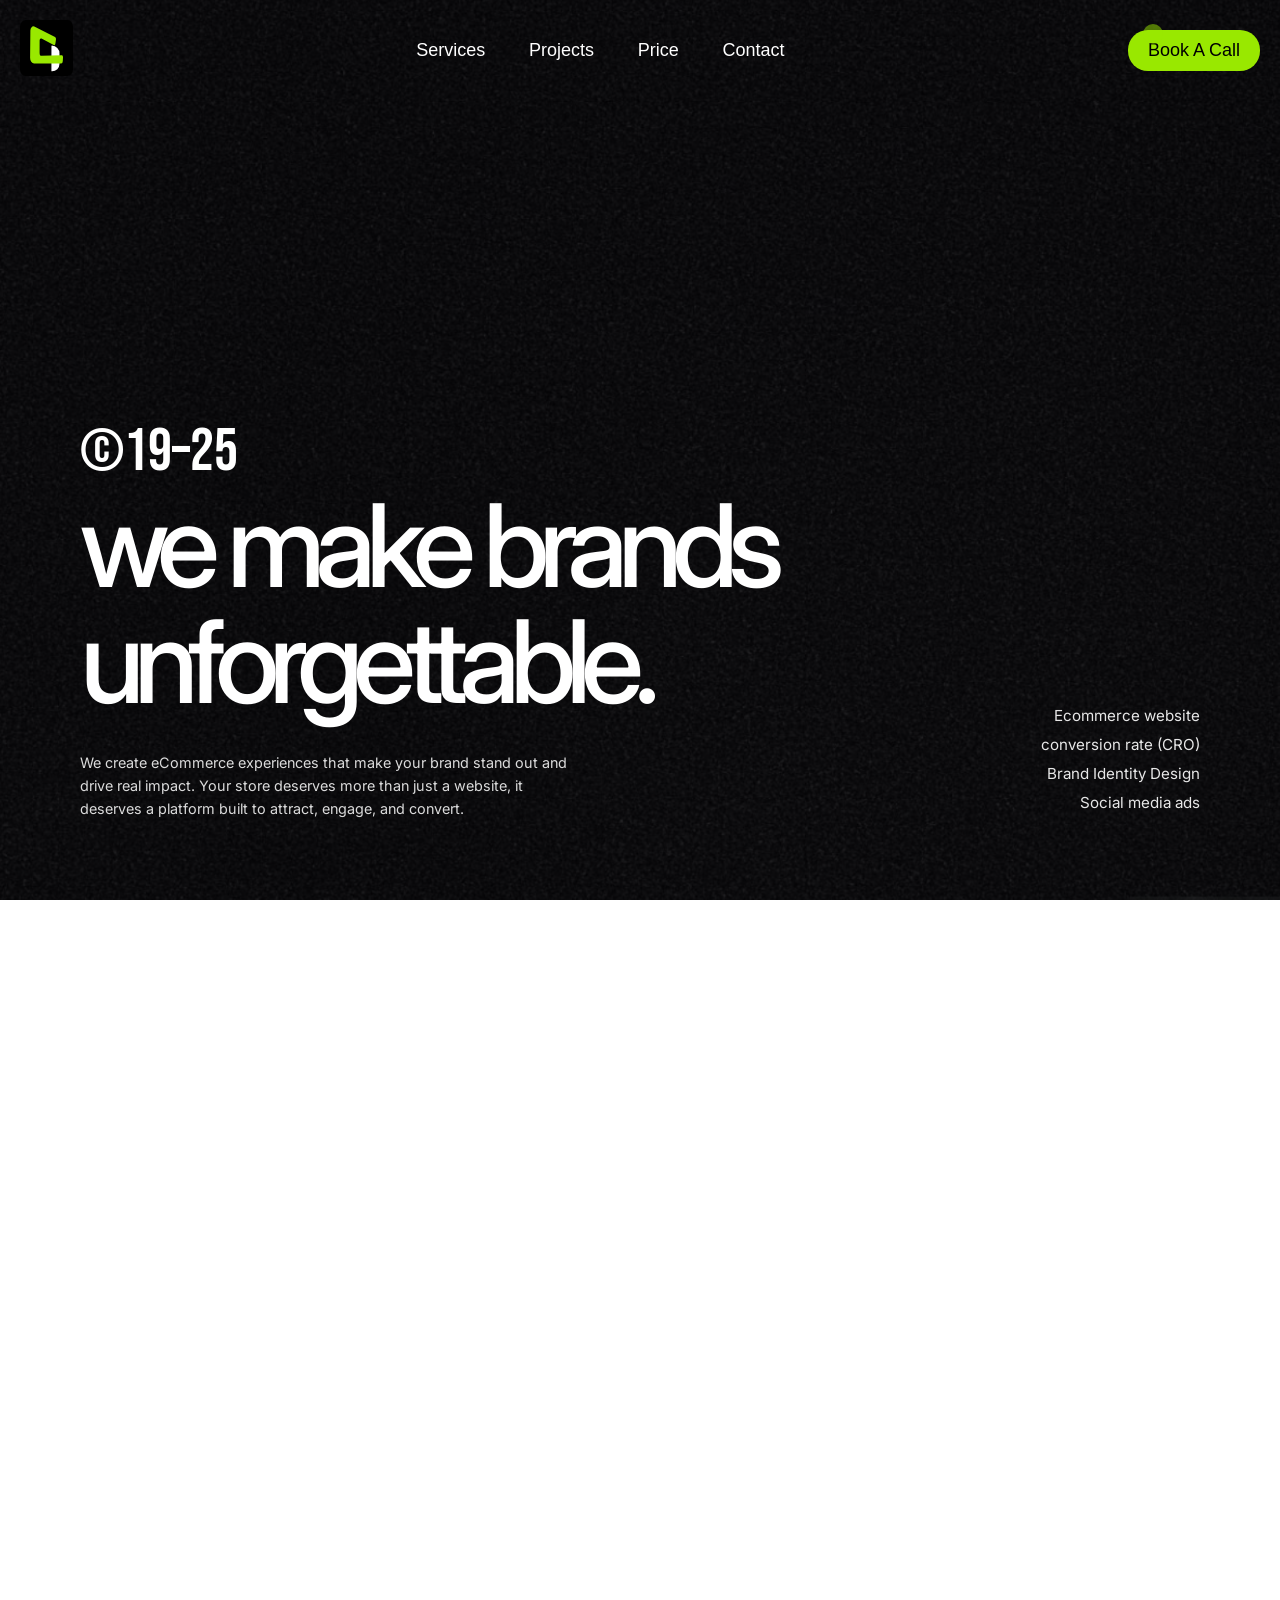
==== index.html @ 67a9770c "first commit" ====
<!DOCTYPE html>
<html lang="en">

<head>
  <meta charset="UTF-8">
  <meta name="viewport" content="width=device-width, initial-scale=1.0">
  <title>Ecomriel | ecommerce store design & marketing agency</title>
  <link rel="shortcut icon" href="asset/favicon.png" type="image/x-icon">
  <!-- CSS STYLING -->
  <link rel="stylesheet" href="css/style.css">
  <!-- ANIMATION ON SCROOL -->
  <link href="https://unpkg.com/aos@2.3.1/dist/aos.css" rel="stylesheet">
  <!-- FONT AWESOME -->
  <link rel="stylesheet" href="https://cdnjs.cloudflare.com/ajax/libs/font-awesome/7.0.1/css/all.min.css" />

  <!-- AOS -->
<link href="https://unpkg.com/aos@2.3.1/dist/aos.css" rel="stylesheet">


  <!-- CALLENDLY -->
  <link href="https://assets.calendly.com/assets/external/widget.css" rel="stylesheet">

</head>

<body>

  <!-- header start -->
  <header class="header">
    <div class="hd-cont">
      <div class="logo">
        <a href="ecomriel logo"> <img src="asset/logo.svg" class="des_loo" alt="bobb logo">
          <a href="ecomriel logo"> <img src="asset/logo.svg" class="mob_loo" alt="bobb logo">
          </a>
      </div>


      <div class="nav-menu_des">
        <a href="#services" onclick="toggleMenu(event)">Services</a>
        <a href="projects.html" onclick="toggleMenu(event)">projects</a>
        <a href="#price" onclick="toggleMenu(event)">price</a>
        <a href="contact.html" onclick="toggleMenu(event)">Contact</a>
      </div>
      <div class="rgt-hd">
        <div class="hd-cll">
          <a href=""
            onclick="Calendly.initPopupWidget({url: 'https://calendly.com/team-ecomriel/30min?primary_color=0d0d0d'});return false;">
            <i class="fa-solid fa-circle"><span></span></i> book a call</a>






        </div>


        <div class="nav-togg">
          <div class="menu-icon" onclick="toggleMenu(event)">
            <div class="line line1"></div>
            <div class="line line2"></div>

          </div>
        </div>
      </div>

      <nav class="nav-menu">
        <a href="#services" onclick="toggleMenu(event)">Services</a>
        <a href="projects.html" onclick="toggleMenu(event)">projects</a>
        <a href="#price" onclick="toggleMenu(event)">price</a>
        <a href="contact.html" onclick="toggleMenu(event)">Contact</a>
        <a href=""
          onclick="Calendly.initPopupWidget({url: 'https://calendly.com/team-ecomriel/30min?primary_color=0d0d0d'});return false;"
          onclick="toggleMenu(event)"> <span></span></i> book a call</a>
        <span>
          <div class="nav-sic">
            <p>social handles</p>
            <div class="sic-ico">
              <a href="#"><i class="fa-brands fa-facebook-f"></i></a>
              <a href="#"><i class="fa-brands fa-instagram"></i></a>
              <a href="#"><i class="fa-brands fa-tiktok"></i></a>
            </div>
          </div>

      </nav>

    </div>

  </header>

  <!-- header ends -->


  <section class="hero">
    <div class="bg-image"></div>
    <!-- Video background -->
    <video class="bg-video" autoplay muted loop playsinline>
      <source src="asset/hero-vid.mp4" type="video/mp4">
    </video>

    <!-- Dark overlay -->

    <!-- Foreground content -->
    <div class="hero-content">
      <div class="left">
        <p class="year">©19–25</p>

        <h1 class="glass-text">
          We make brands <br>
          unforgettable.
        </h1>

        <p class="desc">
          We create eCommerce experiences that make your brand stand out and drive real impact.
          Your store deserves more than just a website, it deserves a platform built to attract, engage, and convert.
        </p>
      </div>

      <div class="right">
        <ul>
          <li>Ecommerce website</li>
          <li>conversion rate (CRO)</li>
          <li>Brand Identity Design</li>
          <li>Social media ads</li>
        </ul>
      </div>
    </div>
  </section>

  <section class="qbook">

    <div class="qb-box">
      <div class="qbox-btn"><img src="asset/icon-fow.svg" alt="" class="icon-fow"><a href=""
          onclick="Calendly.initPopupWidget({url: 'https://calendly.com/team-ecomriel/30min?primary_color=0d0d0d'});return false;"
          class="qbt-lnk">Book a
          call</a></div>
      <div class="qbox-cont">
        <h3>Our work resonates through brands. <br>
          Here’s a look at our valued partners:</h3>
      </div>
    </div>


    <div class="min-section">
      <div class="slider-container">
        <div class="row">
          <span class="sl-ros"><img src="asset/cl1.png" alt="Logo">
          </span>
          <span class="sl-ros"> <img src="asset/cl2.png" alt="Logo">
          </span>
          <span class="sl-ros"> <img src="asset/cl3.png" alt="Logo">
          </span>
          <span class="sl-ros"> <img src="asset/cl4.png" alt="Logo">
          </span>
          <span class="sl-ros"> <img src="asset/cl5.png" alt="Logo">
          </span>
          <span class="sl-ros"> <img src="asset/cl6.png" alt="Logo">
          </span>
          <span class="sl-ros"> <img src="asset/cl7.png" alt="Logo">
          </span>
          <span class="sl-ros"> <img src="asset/cl1.png" alt="Logo">
          </span>
          <span class="sl-ros"> <img src="asset/cl2.png" alt="Logo">
          </span>
          <span class="sl-ros"> <img src="asset/cl3.png" alt="Logo">
          </span>
          <span class="sl-ros"> <img src="asset/cl4.png" alt="Logo">
          </span>
          <span class="sl-ros"> <img src="asset/cl5.png" alt="Logo">
          </span>
          <span class="sl-ros"> <img src="asset/cl6.png" alt="Logo">
          </span>
          <span class="sl-ros"> <img src="asset/cl7.png" alt="Logo">
          </span>


        </div>


      </div>
    </div>

  </section>


  <!-- project section -->



  <!-- services -->
  <section id="services" class="serv-sec">

    <div class="ser-hd">
      <div class="ser-log"><img src="asset/min-logo.png" alt=""></div>
      <div class="ser-arr"><span><i class="fa-solid fa-arrow-down"></i></span></div>
      <div class="ser-tit"><span class="ti-se"></span>
        <p>Services</p>
      </div>
    </div>

    <div class="ser-main">

      <div class="ser-m-bx-lft preview-box">

        <div class="bx-lft-img">
          <img id="p-img" src="asset/wk-ec.jpeg" alt="">
        </div>
        <div id="p-title" class="bx-lft-tit">
          <h4>Store Design </h4>
        </div>
        <div id="p-desc" class="bx-lft-dec">We build store designs that make your products stand out, improve browsing
          experience, and increase purchase confidence. </div>

      </div>



      <div class="ser-m-bx-rgt">


        <ul class="skill-list" id="skills">
          <li data-img="asset/wk-ec.jpeg" data-title="store design"
            data-desc="We build store designs that make your products stand out, improve browsing experience, and increase purchase confidence.">
            Ecommerce website
            <b class="bx-rgt-no">(<p>01</p>)</b>
          </li>
          <li data-img="asset/wk-ec1.JPEG" data-title="Conversion Rate"
            data-desc="We optimize your pages and funnels so more of your current traffic turns into actual buyers, without extra ad spend.">
            conversion rate (CRO)

            <b class="bx-rgt-no">(<p>02</p>)</b>
          </li>
          <li data-img="asset/wk-ec2.jpeg" data-title="Social Media Ads"
            data-desc="We create scroll-stopping ad creatives that attract the right audience and turn attention into profitable conversions.">
            Social media ads
            <b class="bx-rgt-no">(<p>03</p>)</b>
          </li>
          <li data-img="asset/wk-ec3.jpeg" data-title="Brand Identity Design"
            data-desc="We build visual identities that make your brand memorable, trustworthy, and instantly recognizable in your market.">
            Brand Identity Design <b class="bx-rgt-no">(<p>04</p>)</b></li>
        </ul>


      </div>

    </div>
    <div class="qbox-btn sk-qbox-btn"><img src="asset/ico-dwn.png" alt="" class="icon-fow"><a href="contact.html"
        class="qbt-lnk">Contact us now</a></div>

  </section>
  <!-- services -->
  <!-- sales result -->

  <section class="section ">
    <div class="sec-tit">
      <div class="sec-mini-tit">

        <div class="ser-tit"><span class="ti-se"></span>
          <p>Selected Work</p>
        </div>
        <h1>proven results,<br>stunning designs</h1>
      </div>
    </div>

    <div class="pjs-sec">


      <a href="https://pand.co/" target="_blank">
        <div class="psec-list">
          <div class="ps-li-img"><img src="asset/po1.svg" alt=""></div>
          <div class="ps-li-tit">
            <h1>P&Co Streetwear
            </h1>
          </div>
          <div class="ps-li-dec">
            <p>Design & Digital Build for Premium Streetwear Label with Motorcycle-Inspired Aesthetics</p>
          </div>
          <div class="ps-li-tags"><span>Development</span> <span>design</span> <span>frontend</span></div>
        </div>
      </a>

      <a href="https://www.rocksbox.com/" target="_blank">
        <div class="psec-list">
          <div class="ps-li-img .sfr-img"><img src="asset/po2.svg" alt=""></div>
          <div class="ps-li-tit">
            <h1>Rocksbox
            </h1>
          </div>
          <div class="ps-li-dec">
            <p>Web Design & Development for Innovative Jewelry Subscription Platform</p>
          </div>
          <div class="ps-li-tags"><span>Design</span> <span>Optimization</span> <span>shopify</span></div>
        </div>
      </a>

      <a href="https://dedesgroup.com.au/dining/">
        <div class="psec-list">
          <div class="ps-li-img"><img src="asset/po3.svg" alt=""></div>
          <div class="ps-li-tit">
            <h1>Dedes Group Dining
            </h1>
          </div>
          <div class="ps-li-dec">
            <p>Web Design & Development for Premium Waterfront Restaurants & Elevated Hospitality Venues in Australia
            </p>
          </div>
          <div class="ps-li-tags"><span>Development</span> <span>design</span> <span>frontend</span></div>
        </div>
      </a>


      <a href="#">
        <div class="psec-list">
          <div class="ps-li-img .sfr-img"><img src="asset/po4.svg" alt=""></div>
          <div class="ps-li-tit">
            <h1>NIYAM Brand Design
</h1>
          </div>
          <div class="ps-li-dec">
            <p>Identity, Typography & Direction for a Contemporary Style-Driven Product Brand</p>
          </div>
          <div class="ps-li-tags"><span>Branding</span> <span>research</span> </div>
        </div>
      </a>





    </div>
    <div class="pj-ft-txt">
      <a href="projects.html"><img src="asset/arrow-right.svg" alt="">
        <h1>all projects</h1> <span>( <b>13</b> )</span>
      </a>
    </div>





  </section>

  <!-- services -->
  <section class="serv-sec about-se">

    <div class="ser-hd">
      <div class="ser-log"><img src="asset/min-logo.png" alt=""></div>
      <div class="ser-arr"><span><i class="fa-solid fa-arrow-down"></i></span></div>
      <div class="ser-tit"><span class="ti-se"></span>
        <p>About me</p>
      </div>
    </div>


    <div class="founder-section">
      <div class="founder-grid">

        <div class="founder-img">
          <img src="asset/ab-img.png" alt="">
          <div class="fo-im-bx"></div>
        </div>

        <div class="founder-text">
          <h2><span class="quote"><img src="asset/quot.png" alt=""></span> Who’s Behind Ecomriel</h2>

          <p>I’m the founder and creative lead of Ecomriel, an eCommerce-first agency focused on Branding,
            Conversion-Driven UI/UX, and High-Performing Store Development.</p>

          <p>I started solo, but quickly realized a one-person setup limits how far you can scale results,
            especially in eCommerce where strategy, CRO, UX, and brand need to work together as one
            system. So I expanded, building a team of elite operators and designers to take our execution &
            performance to a far higher level.</p>

          <p>I’m still fully involved in every project, leading direction, shaping strategy, and diving into the
            actual design work — because that’s where the biggest revenue impact begins.</p>

          <hr>

          <div class="founder-name">
            <h3>Gabriel</h3>
            <p>Founder | Creative lead</p>
          </div>
        </div>

      </div>
    </div>


  </section>
  <!-- services -->
  <!-- sales result -->




  <!-- pricing section -->
  <section id="price" class="section reveal">
    <div class="sec-tit">
      <div class="sec-mini-tit">

        <div class="ser-tit"><span class="ti-se"></span>
          <p>General Quotes</p>
        </div>
        <h1>Elevate business,<br>boost conversion </h1>
      </div>
    </div>

    <div class="main-container">
      <div class="package-box">
        <h2>Store Setup Packages</h2>
        <div class="package-list">
          <div class="package">
            <h3>Basic Package – $500</h3>
            <ul>
              <li><i class="fa-regular fa-circle-check"></i> Basic Store Design</li>
              <li><i class="fa-regular fa-circle-check"></i> Winning Product Research</li>
              <li><i class="fa-regular fa-circle-check"></i> Payment Gateway Integration</li>
              <li><i class="fa-regular fa-circle-check"></i> SSL Certificate</li>
            </ul>
          </div>
          <div class="package">
            <h3>Standard Package – $950</h3>
            <ul>
              <li><i class="fa-regular fa-circle-check"></i> Everything in Basic, plus:</li>
              <li><i class="fa-regular fa-circle-check"></i> Standard Store Design</li>
              <li><i class="fa-regular fa-circle-check"></i> Multi-Language Support</li>
            </ul>
          </div>
          <div class="package">
            <h3>Premium Package – $1,500</h3>
            <ul>
              <li><i class="fa-regular fa-circle-check"></i> Everything in Standard, plus:</li>
              <li><i class="fa-regular fa-circle-check"></i> Advanced Customization Options</li>
              <li><i class="fa-regular fa-circle-check"></i> Copyright Infringement Check</li>
            </ul>
          </div>
        </div>
      </div>

      <div class="side-box">
        <h3>Get Started</h3>
        <p>Choose a suitable plan to get started.</p>
        <a href="contact.html" target="_blank" class="button">Get Started</a>
      </div>
    </div>
    <div class="main-container man-con">
      <div class="side-box">
        <h3>Get Started</h3>
        <p>Choose a suitable plan to get started.</p>
        <a href="contact.html" target="_blank" class="button">Get Started</a>
      </div>

      <div class="package-box">
        <h2>Store Marketing Packages</h2>
        <div class="package-list">
          <div class="package">
            <h3>Basic Package – $2,000</h3>
            <ul>
              <li><i class="fa-regular fa-circle-check"></i> Website Optimization</li>
              <li><i class="fa-regular fa-circle-check"></i> Content Marketing Strategy</li>
              <li><i class="fa-regular fa-circle-check"></i> Search Engine Optimization (SEO)</li>
              <li><i class="fa-regular fa-circle-check"></i>Klaviyo Automation </li>
              <li><i class="fa-regular fa-circle-check"></i> Paid Advertising</li>

            </ul>
          </div>
          <div class="package">
            <h3>Standard Package – $6,000</h3>
            <ul>
              <li><i class="fa-regular fa-circle-check"></i> Everything in Basic, plus:</li>
              <li><i class="fa-regular fa-circle-check"></i> Email Marketing</li>
              <li><i class="fa-regular fa-circle-check"></i> Product Review Strategy</li>
            </ul>
          </div>
          <div class="package">
            <h3>Premium Package – $10,500</h3>
            <ul>
              <li><i class="fa-regular fa-circle-check"></i> Everything in Standard, plus:</li>
              <li><i class="fa-regular fa-circle-check"></i> Continuous Optimization</li>
              <li><i class="fa-regular fa-circle-check"></i> FB/IG/Pinterest Ads Management</li>
              <li><i class="fa-regular fa-circle-check"></i> Retargeting Ads</li>
            </ul>
          </div>
        </div>
      </div>


    </div>
  </section>

  <!-- pricing section -->




  <!-- testimonial -->
  <section id="testimonials" class="section reveal sec-tes">
    <div class="sec-tit">
      <div class="sec-mini-tit">

        <div class="ser-tit"><span class="ti-se"></span>
          <p>Hear what our clients said</p>
        </div>
        <h1>clients<br>testimonials </h1>
      </div>
    </div>

    <div class="testimonial-slider">
      <button class="nav-button left" onclick="prevTestimonial()">&#8592;</button>
      <button class="nav-button right" onclick="nextTestimonial()">&#8594;</button>

      <div class="testimonial" id="testimonial">
        <div class="testimonial-image">
          <img src="/asset/tes1.png" alt="Testimonial Image 1" />
        </div>
        <div class="testimonial-content">
          <div class="quote">
            <i class="fa-solid fa-quote-right"></i>
            Bobbecom as an incredible level of expertise and has been a phenomenal resource for us for all things
            digital media.
          </div>
          <div class="author-info">
            <div class="author-photo">
              <img src="asset/mt1.jpg" alt="Tony Lazare" />
            </div>
            <div class="author-text">
              <h4>Tony Lazare</h4>
              <p>manager, kawish</p>
            </div>
          </div>
        </div>
      </div>

      <div class="testimonial" style="display: none" id="testimonial2">
        <div class="testimonial-image">
          <img src="asset/tes2.png" alt="Testimonial Image 2" />
        </div>
        <div class="testimonial-content">
          <div class="quote ">
            <i class="fa-solid fa-quote-right"></i>

            Most importantly, we trust them to act in our best interests.
          </div>
          <div class="author-info">
            <div class="author-photo">
              <img src="asset/mt2.jpg" alt="Jeremy Luke" />
            </div>
            <div class="author-text">
              <h4>Jeremy Luke</h4>
              <p>CMO of TTP</p>
            </div>
          </div>
        </div>
      </div>






      <div class="testimonial" style="display: none" id="testimonial3">
        <div class="testimonial-image">
          <img src="asset/tes3.png" alt="Testimonial Image 3" />
        </div>
        <div class="testimonial-content">
          <div class="quote ">
            <i class="fa-solid fa-quote-right"></i>

            Their approach is hands-on and supportive, not just audits—they guide you through implementation, unlike
            other agencies I've used.
          </div>
          <div class="author-info">
            <div class="author-photo">
              <img src="asset/gt1.jpg" alt="Nelly Lazare" />
            </div>
            <div class="author-text">
              <h4>Nelly Lazare</h4>
              <p>Marketplace Manager, Nina Jewelry</p>
            </div>
          </div>
        </div>
      </div>








      <div class="testimonial" style="display: none" id="testimonial4">
        <div class="testimonial-image">
          <img src="asset/tes4.png" alt="Testimonial Image 2" />
        </div>
        <div class="testimonial-content">
          <div class="quote ">
            <i class="fa-solid fa-quote-right"></i>

            Hard to imagine a better agency structure for managing complexity—they consistently deliver at an
            exceptional level.
          </div>
          <div class="author-info">
            <div class="author-photo">
              <img src="asset/mt3.jpg" alt="Jeremy Luke" />
            </div>
            <div class="author-text">
              <h4>Tony Lazare</h4>
              <p>Manager, Allgoodsstore</p>
            </div>
          </div>
        </div>
      </div>








      <div class="testimonial" style="display: none" id="testimonial5">
        <div class="testimonial-image">
          <img src="asset/tes5.png" alt="Testimonial Image 5" />
        </div>
        <div class="testimonial-content">
          <div class="quote ">
            <i class="fa-solid fa-quote-right"></i>
            A brilliantly structured product system—built to handle complexity with consistency and ease.

          </div>
          <div class="author-info">
            <div class="author-photo">
              <img src="asset/gt2.jpg" alt="Jeremy Luke" />
            </div>
            <div class="author-text">
              <h4> Janet Mayan</h4>
              <p>CO-Founder of Manimi</p>
            </div>
          </div>
        </div>
      </div>








      <div class="slider-controls">
        <span class="dot active" onclick="showTestimonial(1)"></span>
        <span class="dot" onclick="showTestimonial(2)"></span>
        <span class="dot" onclick="showTestimonial(3)"></span>
        <span class="dot" onclick="showTestimonial(4)"></span>
        <span class="dot" onclick="showTestimonial(5)"></span>
      </div>
    </div>


  </section>
  <!-- testimonial -->





  <section class="project-cta">

    <div class="ser-hd">
      <div class="ser-log"><img src="asset/min-logo.png" alt=""></div>
      <div class="ser-tit"><span class="ti-se"></span>
        <p>contact</p>
      </div>
    </div>


    <div class="project-content">

      <h1>Let's Talk about<br>your project</h1>

      <div class="founder-info mobile-top">
        <img src="asset/ab-img1.png" alt="">
        <div>
          <h4>Gabriel </h4>
          <span>Founder & Creative Lead</span>
        </div>
      </div>

      <p>
        Please make sure to add some project details so we can analyze and get back to you with a quote.
        Reach out anytime — we'll provide a quote according to the details & if everything aligns,
        we can move forward.
      </p>

      <div class="btn-row">
        <a href="" 
          onclick="Calendly.initPopupWidget({url: 'https://calendly.com/team-ecomriel/30min?primary_color=0d0d0d'});return false;" class="btn primary">↳ Book a Call</a>
        <a href="contact.html" class="btn secondary">↳ Contact us</a>
      </div>

    </div>
  </section>










  <!-- contact -->

  <!-- footer -->
  <section class="foot-sec">
    <div class="logo">
      <img src="asset/blclogo.png" alt="">

    </div>
    <div class="links">
      <ul>

        <li>
          <h4>Version</h4>2025 © Version
        </li>
        <li>
          <h4>more</h4><a href="#services">services</a>
        </li>
        <li>
          <h4>designed by</h4>kelarswift
        </li>

      </ul>
    </div>

    <div class="social">
      <a href="#"><i class="fa-brands fa-facebook-f"></i></a>
      <a href="#"><i class="fa-brands fa-instagram"></i></a>
      <a href="#"><i class="fa-brands fa-tiktok"></i></a>
      <a href="#"><i class="fa-brands fa-linkedin-in"></i></a>
    </div>
  </section>
  <div class="hr"></div><!-- footer -->
  <div class="all-right">
    <h4>© 2025 Ecomriel. All rights reserved.</h4>
  </div>
</body>
<!-- FOTTER -->

<!-- javascripts -->
<script src="js/index.js"></script>
<!-- ANIMATION ON SCROLL -->
<script src="https://unpkg.com/aos@2.3.1/dist/aos.js"></script>

<!-- callendly -->
<script src="https://assets.calendly.com/assets/external/widget.js" type="text/javascript" async></script>

<script>
  AOS.init();
</script>


</html>
---- css/style.css ----
@import url("https://fonts.googleapis.com/css2?family=Arimo:ital,wght@0,400..700;1,400..700&family=Bebas+Neue&family=Inter:ital,opsz,wght@0,14..32,100..900;1,14..32,100..900&display=swap");

* {
  padding: 0;
  margin: 0;
  box-sizing: border-box;
}

:root {
  --primary: #ffffff;
  --tetiary: #c1c1c1;
  --secondary: #99e800;
  --text: #0d0d0d;
  --text-light: #1e1e1e;
}

html,
body {
  scroll-behavior: smooth;
  width: 100%;
  height: 100%;
  overflow-x: hidden;
}

/* ------------------------------------
scroll bar
---------------------------------------- */
body::-webkit-scrollbar {
  width: 0.4em;
}

body::-webkit-scrollbar-track {
  background: var(--bg-gr);
}

body::-webkit-scrollbar-thumb {
  background-color: var(--secondary);
  height: 3rem;
  border-radius: 2px;
}

/*----------------------------------------------
   general
  ------------------------------------------- */

a {
  text-decoration: none;
  font-family: "Kanit", sans-serif;
  font-size: 18px;
  color: var(--neutral);
  transition: 0.5s ease;
}

a:hover {
  color: var(--accent);
  text-decoration: none;
}

h1 {
  font-family: "inter", system-ui;
  font-size: 25px;
  text-transform: capitalize;
  color: var(--neutral);
}

p {
  color: var(--bg-alt);
}

h2,
h3,
h4,
h5,
h6,
p {
  font-family: "inter", sans-serif;
}

.section {
  padding: 2rem;
  height: auto;
  justify-content: center;
  align-items: center;
  text-align: center;
}

.min-section {
  height: auto !important;
  padding: 25px;
  border-top: 1px solid var(--bg-gr);
  border-bottom: 1px solid var(--bg-gr);
}

body {
  background: var(--primary);
  margin: 0;
  font-family: "Inter", sans-serif;
}

/* ------------------------------------------
reveal
---------------------------------------- */
/* 
.reveal {
  opacity: 0;
  transform: translateY(30px);
  transition:
    opacity 0.6s ease-out,
    transform 0.6s ease-out;
}

.reveal.active {
  opacity: 1;
  transform: translateY(10px);
}
 */
/* ------------------------------
header
--------------------------------- */

.header {
  width: 100%;
  /* Semi-transparent */
  z-index: 1000;
  /*     backdrop-filter: blur(10px);
 */
position: absolute;}

.rgt-hd {
  display: flex;
  align-items: center;
}

.rgt-hd .hd-cll {
  background: var(--secondary);
  padding: 10px 20px;
  border-radius: 20px;
  position: relative;
  display: flex;
  justify-content: center;
  align-items: center;
  display: flex;
  text-transform: capitalize;
  font-family: "inter", sans-serif;
  transition: fade 0.5s ease;
}

.rgt-hd .hd-cll:hover {
  border:1px solid  var(--secondary);
  background: transparent;
  color: var(--secondary);

}



.rgt-hd .hd-cll i span {
  position: absolute;
  margin-left: -5px;
  margin-top: -16.5px;
  height: 10px;
  max-width: 10px;
  width: 10px;
  padding: 10px;
  background: var(--secondary);
  border-radius: 50px;
  align-items: center;
  justify-content: center;
  display: flex;
  opacity: 0.5;
  animation: pulseanimate infinite 2s ease-in-out 2s;
}

@keyframes pulseanimate {
  100% {
    transform: scale(1.5);
    opacity: 0;
  }
}

.rgt-hd .hd-cll i {
  position: relative;
  font-size: 12px;
  align-items: center;
  justify-content: center;
  margin-top: -5px;
}

.hd-cont {
  display: flex;
  justify-content: space-between;
  align-items: center;
  padding: 20px;
}

.hd-cont .logo {
  max-width: 200px;
  overflow: hidden;
  align-items: center;
}
 .hd-cont .logo .mob_loo{
    display: none;
    visibility: hidden;
  }


.hd-cont .logo img {
  width: 100%;
}

/* hero */
/* --- Hero Section --- */
.hero {
  position: relative;
  width: 100%;
  height: 100vh;
overflow: hidden;

}

/* Background image */
.bg-image {
  inset: 0;
  width: 100%;
  height: 100%;
  object-fit: cover;
  filter: brightness(0.4);
  z-index: 0;
  background-image: url(/asset/hero-img.png);
  /* make it fill the screen */
  background-size: cover; /* cover ensures it fills screen proportionally */
  background-position: center; /* center the image */
  background-repeat: no-repeat; /* prevent tiling */
}

/* Background video */
.bg-video {
  inset: 0;
  width: 100%;
  justify-content: center;
  align-items: center;
  height: 100%;
  object-fit: cover;
  z-index: 1;
  mix-blend-mode: screen;
}

.bg-image,
.bg-video {
   position: absolute; /* ✅ not fixed */
  top: 0;
  left: 0;
  width: 100%;
  height: 100%;
  object-fit: cover;
  z-index: 0;
}

/* Content container */
.hero-content {
    position: relative;
  z-index: 3; /* ensures text appears above video/image */
  color: var(--primary);
  display: flex;
  justify-content: space-between;
  align-items: flex-end;
  padding: 5rem;
  height: 100%;
}

/* Left and right layout */
.left {
  flex: 1;
}

.right {
  text-align: right;
  font-size: 0.95rem;
  line-height: 1.6;
}

/* Text styles */
.year {
  font-weight: 500;
  font-size: 60px;
  line-height: 72px;
  color: var(--primary);
  font-family: "Bebas Neue", sans-serif;

}

.glass-text {
  font-size:9vw;
  font-weight: 500;
  letter-spacing: -10px;
  line-height: 1;
  text-transform: lowercase;

  color: var(--primary);
  margin-bottom: 2rem;
}

.desc {
  max-width: 500px;
  font-size: 0.9rem;
  opacity: 0.85;
  line-height: 1.6;
  color: var(--primary);
}

/* Right-side list */
.right ul {
  list-style: none;
}

.right li {
  margin-bottom: 0.3rem;
  opacity: 0.9;
  color: var(--primary);
}

/* --- Responsive --- */
@media (max-width: 900px) {
  .hero-content {
    flex-direction: column;
    align-items: flex-start;
  }
  .right {
    text-align: left;
    margin-top: 2rem;
  }
  .glass-text {
    font-size: 11vw;
  }
}
@media (max-width: 769px) {
  .hero-content {
      padding: .3rem;
      display: flex;
      flex-wrap: wrap-reverse;
    

  }
  .right {
    text-align: right;
    width: 100%;
    padding: 0;
    height: 100%;
    position: relative;
    margin: 2rem 0;
    
  }
  .right ul li{
    font-weight: 600;

    font-size: 0.96rem;
  }
  .right ul{
    width: 100%;
 position: absolute;
  top: calc(50% - 70px);   /* move 70% down, adjust offset if needed */
  left: 0;
  }
  .left{
    position: absolute;
    align-items: flex-end;
    height: auto;
    bottom: 50px;

  }
  .glass-text {
    font-size: 12vw;
    font-weight: 600;
    letter-spacing: -3px;
    text-align: center;
    
  }
  .year{
    display: none;
    visibility: hidden;
  }
  .rgt-hd .hd-cll {
  display: none;
  
}
}
/* hero */
/* -----------------------------
menu icon
-------------------------- */

.menu-icon {
  width: 30px;
  height: 30px;
  display: flex;
  flex-direction: column;
  justify-content: center;
  align-items: center;
  cursor: pointer;
  position: relative;
  
}


.line {
  width: 40px;
  height: 2px;
  border-radius: 3px;
  position: absolute;
  background-color: var(--primary);
  transition:  0.1s ease;
  z-index: 999;
}

.line1 {
  transform: translateY(-6px);
}

.line2 {
  transform: translateY(6px);
}



.menu-icon.active .line1 {
  transform: rotate(45deg);
  left: 0;
}

.menu-icon.active .line2 {
  transform: rotate(-45deg);
}

/* ------------------------------
nav
----------------------------------- */
.nav-togg{
  display: none;
  visibility: hidden;
}


  .nav-menu_des{
    position: relative;
    top: 0;
    display: flex;
    align-items: left;
    justify-content: space-evenly; /* evenly spread items */
    align-items: center;
    color: var(--primary);
    width: 40%;
    z-index: 998;
    
    padding: 0 20px;
  }
  .nav-menu_des a{
text-transform: capitalize;
transition: .3s ease;

  }
.nav-menu_des a:hover{
  color: #ccc;
}
.nav-menu {

  display: none;
  visibility: hidden;
  position: fixed;
  top: 0;
  right: -500px;
  width: 500px;
  height: 100vh;
  background-color: var(--text);
  transition: right 0.5s ease;
  display: flex;
  flex-direction: column;
  align-items: left;
  padding-top: 4rem;
  padding-left: 1rem;
  color: white;
  z-index: 998;
}

.nav-menu span {
  background-color: var(--bg-gr);
  height: 1px;
  width: 100%;
}

.nav-menu.active {
  right: 0;
}

.nav-menu a {
  color: white;
  font-style: normal;
  text-transform: capitalize;
  font-weight: 500;
  text-decoration: none;
    font-size: 30px;
  font-family: "Inter", sans-serif;
  letter-spacing: 0px;
  margin: 5px 15px;
  transition: 0.5s ease;
}

.nav-menu a:hover {
  color: var(--accent);
  transform: scalex(1.05);
}

.nav-sic {
  justify-content: left;
  margin: 15px 0;
  display: block;
  margin-top: 5rem;
}

.nav-sic p {
  margin-left: 20px;
}

.sic-ico{
  margin-top: 20px;
  padding: 0;
}

/* -----------------------------------------
CLIENTS
-------------------------------------------------- */
.qb-box{
  display: flex;
  align-items: center;
  width: 100%;
  height: 50vh;
  justify-content: space-between;
  padding:  2rem;
}
.qbox-cont{
  text-align: left;
  width: 70%;
}

.qbox-btn{
  padding: 10px;
  display: flex;
  align-items: center;
  justify-content: center;
  transition: .5s ease;
}
.qbox-btn svg{
  width: 40px;
  stroke-width: 1px;
}
 .sk-qbox-btn .qbt-lnk{
   font-size: 25px;
  color: var(--primary);
  -webkit-text-stroke:0px;  
  
}
.qbt-lnk{
  margin-left: 15px;
  font-size: 25px;
  color: var(--text);
  -webkit-text-stroke: 0.5px var(--secondary);  
}
.qbox-cont{
   font-size: 46px;
  font-weight: 600;
  line-height: 51px;
    font-family: "Inter", sans-serif;

}
.qbox-btn:hover .qbt-lnk{
transform: translateX(10px);
}


.min-section {
  width: 100%;
  overflow: hidden; /* hide scroll overflow */
  padding: 20px 0;
}

.slider-container {
  position: relative;
  width: 100%;
  overflow: hidden;
padding-bottom: 3rem;}

.row {
  display: flex;
  align-items: center;
  gap: 0px;
  animation: scroll 25s linear infinite;
  width: max-content; /* ensures animation length fits all images */
}

.row img {
  height: 140px;
  padding: 50px;
  transition: transform 0.3s ease;
}

.slider-container .sl-ros{
  border: 1px solid var(--tetiary);
  padding: 3rem;

}


/* ✅ Seamless scroll keyframes */
@keyframes scroll {
  0% {
    transform: translateX(0);
  }
  100% {
    transform: translateX(-50%); /* moves exactly one set width */
  }
}

/* ✅ Slow down (not stop) on hover */
.slider-container:hover .row {
  animation-play-state: paused;
}


@media screen and (max-width: 769px){
.qb-box{
  display: flex;
  flex-wrap: wrap-reverse;
  align-items: center;
  justify-content: center;
  width: 100%;
  padding: 2rem 1.5rem;
}
.qbox-cont{
   font-size: 28px;
  font-weight: 500;
  width: 100%;
  line-height: 40px;
}
.qbox-btn{
  font-size: 18px;
  color: var(--primary);
  background-color:var(--secondary);  
  border-radius: 50px;
  padding: 20px 30px;
  width: 100%;
}
.qbt-lnk{

  color: var(--text-light);
  -webkit-text-stroke: none;  
}





.row img {
  height: 100%;
  width: 100%;
padding: 20px;
}

.row {
    animation-duration: 30s; /* even slower on small phones */
  display: flex;
  align-items: center;
  width: 100%;
    

  }
  .slider-container .sl-ros{
  gap: 0;

}


}

/* ---------------------- 
service section
----------------------------*/

.serv-sec{
  padding: 10px;
  height: auto;
    background-color: var(--text);

}
.ser-hd{
  display: flex;
  width: 100%;
  justify-content: space-between;
  

}
.ser-log{
  align-items: center;
  justify-content: center;
  overflow: hidden;
  width: 80px;
}

.ser-log img{
width: 70PX;
object-fit: cover;
}

.ser-arr {
    position: relative;


}
.ser-arr  i{
color: #ffffff;
width: 100%;

}
.ser-arr span{
  position: absolute;
 justify-content: center;
 align-items: center;
 display: flex;
  display: flex;
  width: 90px;
  height: 90px;
  background-color: var(--text);
  border: 10px solid var(--primary);
  border-radius: 50%;
  top: -60px;

}
.ser-tit{
  padding: 0 20px;
  text-align: center;
  justify-content: center;
  display: flex;
  align-items: center;
}
.ser-tit span{
  padding: 4px;
  border: 2px solid;
  border-right-color: var(--secondary);
  border-top-color: var(--secondary);
margin-right: 10px;
}
.pjs-sec{
  display: grid;
  grid-template-columns: repeat(auto-fit, minmax(720px, 1fr));
  gap: 20px;
  margin-top: 10rem;
  justify-content: center;
  padding: 10px;
  align-items: center;
  height: auto;
  
}
.pjs-sec a{
  margin-top: 3rem;
}
.psec-list{
  padding: 1rem;
  text-align: left;
  display: block;
  overflow: hidden;
  
}
.psec-list .ps-li-img{
  width: 820px;
  height: 550px;
  margin: 20px 0;
  overflow: hidden;
  
}
.psec-list .ps-li-img:hover img{
  transform: scale(1.1);
}
.psec-list .ps-li-img img{
  width: 820px;
  height: 100%;
object-fit: cover;
transition: .5s ease;
}
.ps-li-tit h1{
  padding: 10px 0;
  font-size: 25px;
  font-weight: 700;
  text-transform: capitalize;
  color: var(--text);
  text-align: left;
  
  width: 100%;

  
}
.ps-li-dec p{
  width: 100%;
  padding: 10px 0;
  font-size: 18px;
  font-weight: 300px;
  text-transform: lowercase;
  color: var(--text-light);

}
.ps-li-tags{
  padding: 20px 0;
  display: inline-flex;
  gap: 10px;
}
.ps-li-tags span{
  padding: 3px 10px;
  border-radius: 50px;
  border: 1px solid var(--text-light);
  font-weight: 700;
  font-size: 13px; 
  letter-spacing: .4px;
  text-transform: uppercase;
  color: var(--text);
  
}
.pj-ft-txt{
  width: 100%;
  align-items: center;
  padding: 2rem;
  text-align: right;
  position: relative;
  
}
.pj-ft-txt h1{
  text-transform: capitalize;
  font-weight: 500;
  font-size: 60px;
  font-family: "Arimo", sans-serif;
    color: var(--text);

}
.pj-ft-txt a b{
  color: var(--text);
  
}
.pj-ft-txt a span{
  color: var(--secondary);
  font-family: "Inter", sans-serif;
  margin-top: -15px;

}
.pj-ft-txt a{
  display: flex;
  right: 1rem;
  position: absolute;
  align-items: center;
  
}
.pj-ft-txt a img{
  width: 50px;
  transition: .3s ease;
}
.pj-ft-txt a:hover img{
transform: translateX(-10px);
}



@media screen and (max-width:720px) {
  .pj-ft-txt {
    padding: 2rem 0;
  }
  .pj-ft-txt h1{

  font-size: 35px

}
.pj-ft-txt a img{
  width:30px;
}
  .ps-li-tit h1{
  
  font-size: 20px;
  

  
}
.ps-li-dec p{
 font-size: 15px;

}
  .pjs-sec{
display: block;
  }

  .psec-list{
  padding: 0rem;

  
}
.psec-list .ps-li-img{
  width: 400px;
  height: 200px;
  overflow: hidden;
  
}
.psec-list .ps-li-img img{
  width: 420px;
  height: 200px;
object-fit: cover;
}
}

.ser-tit p{
  color: var(--primary);
}


.ser-main{
  display: flex;
  justify-content: space-between;
  align-items: center;
  width: 100%;
  height: 100%;
  top: 0;
  overflow: hidden;
  padding: 10px;

}

.ser-m-bx-lft{
  padding: 30px ;
  justify-content: center;
  align-items: center;
  width: 20%;
  height: 80%;
}

.ser-m-bx-rgt{
  width: 70%;
  height: 100%;
  padding: 2rem;
  display: flex;
  align-items: center;
}


.ser-m-bx-lft .bx-lft-tit{
  color: var(--tetiary);
  padding: 10px;
  padding: 10px 0;
  font-size: 18px;
  text-transform: capitalize;
}
.ser-m-bx-lft .bx-lft-dec{
  color: var(--primary);
  padding: 10px 0;
  font-size: 23px;
  font-weight: 500;
}
.bx-lft-img{
  overflow: hidden;
  border-radius: 5px;
  margin-bottom: 10px;
  width: 300px;
  height: 200px;
}
.bx-lft-img img{
  width: 100%;
  height: 100%;
  object-fit: cover;
}

.skill-list{
  width:100%;
  height: 100%;
  list-style:none;
  padding:0;
  padding: 10px;
  margin:0;
}
.skill-list  li:nth-child(1){
  opacity: 1;
}
.skill-list  li{
  position: relative;
  color: var(--primary);
  cursor: pointer;
  text-transform: capitalize;
  padding: 1rem 0;
  font-size: 75px;
  letter-spacing: -5px;
  margin: 20px 0;
  font-weight: 600;
  font-family: "Inter", sans-serif;
  align-items: center;
  display: flex;
  border-bottom: 0.1px solid var(--tetiary);

    transition: all .35s ease;
  opacity: .4;

}
.bx-rgt-no p{
  font-weight: 500;
  color: var(--primary);
}
.bx-rgt-no{
  color: var(--secondary);
  position: absolute;
  right: 30px;
  font-size: 30px;
  top: 10px;
  display: flex;
  font-weight: 200;
  font-family: "Arimo", sans-serif;

}

/* transition base */


/* hovered item */
.skill-list li:hover{
  opacity: 1;
  padding-left: 10px;

  color: var(--primary);
}

/* when hovering inside UL — dim everything except active li */
.skill-list:hover li{
  opacity: .2;
}

/* override for the one the cursor is on (keeps it bright & big) */
.skill-list li:hover{
  opacity: 1 !important;
  color: var(--primary);
}

.sk-qbox-btn img{
  width: 30px;
}
.sk-qbox-btn{
  width: 80%;
  padding: 3rem 0;
}

@media screen and (max-width: 769px){
  .sk-qbox-btn{
  width: 100%;
 padding: 4rem 1rem;
 margin: 2rem 0;
}
 .sk-qbox-btn .qbt-lnk{
   font-size: 20px;
color: var(--primary); 
  -webkit-text-stroke:0px;  
  
}
  .ser-arr span{
  
  width: 60px;
  height: 60px;
  background-color: var(--text);
  border: 5px solid var(--primary);
  border-radius: 50%;
  top: -30px;

}
.ser-log img{
width: 45PX;
}

.serv-sec{
 
  height: auto;
}
.ser-main{
  display: flex;
  flex-wrap: wrap-reverse;
  justify-content: left;
  align-items: center;
  text-align: left;
  width: 100%;
  height: 100%;
  top: 0;
  overflow: hidden;
  padding: 10px;

}

.ser-m-bx-lft{
  padding:  10px;
  justify-content: center;
  align-items: center;
  width: 100%;
}
.ser-m-bx-rgt{
  width: 100%;
  height: 100%;
  padding: 0rem;
  align-items: center;
}
.skill-list  li{
  
  padding: .5rem 0;
  font-size: 25px;
  margin: 20px 0;
  font-weight: 400;
  letter-spacing: .4px;
 

}
.bx-rgt-no{
 
  right: 30px;
  font-size: 15px;
  top: 10px;
  

}
.ser-m-bx-lft .bx-lft-dec{

  font-size: 16px;
  font-weight: 400;
}
.qbox-btn{
  font-size: 15px;

  border-radius: 50px;
  justify-content: center;
  align-items: center;
  display: flex;
  padding: 15px 25px;
}
.section .sec-tit {
  padding: 0rem;
  
}

}
/* ---------------------- 
service section
----------------------------*/

/*-------------------------------------- 
PROJECT SECTIONS
----------------------------------- */
.section .sec-tit {
  padding: 1rem;
  justify-content: center;
  align-items: center;
  text-align: center;
  position: relative;
}

.section .sec-mini-tit {
  width: 100%;
  padding: 2rem 0;
  position: absolute;
}

.section .sec-mini-tit p {
  text-transform: capitalize;
  color: var(--text);
  position: relative;
}

.sec-mini-tit .ser-tit{
  padding: 0 20px;
  text-align: center;
  justify-content: center;
  display: flex;
  align-items: center;
}
.sec-mini-tit .ser-tit span{
  padding: 4px;
  border: 2px solid;
  border-color: var(--primary);
  border-right-color: var(--secondary);
  border-top-color: var(--secondary);
margin-right: 10px;
}


.section .sec-mini-tit h1 {
  font-size: 70px;
  letter-spacing: -4px;
  font-weight: 700;
  line-height: 67px;
  padding: 2rem 0;
  font-family: "Arimo", sans-serif;
  color: var(--text);
}

.prj-sec {
  position: relative;
  top: 90px;
}

.prj-sec .prj-vid video {
  width: 90vw;
  transition: width 0.3s ease;
  top: 10px;
  border-radius: 10px;
}

.prj-bt-con {
  padding: 2rem;
  width: 100%;
  text-align: center;
  align-items: center;
  justify-content: center;
}

.prj-bt-con .btn-prj {
  background: var(--accent);
  border: 1px solid var(--accent);
  text-transform: uppercase;
  padding: 18px 45px;
  font-family: "Roboto", sans-serif;
  letter-spacing: 4px;
  font-size: 23px;
  color: var(--bg-alt);
  border-radius: 12px;
  box-shadow:
    6px 6px 10px #00050d,
    -6px -6px 15px #022a45;
  cursor: pointer;
  transition: all 0.3s ease-in-out;
  position: relative;
  outline: none;
  margin-top: 2rem;
}

.prj-bt-con .btn-prj:hover {
  transform: translateY(-5px);
  box-shadow:
    10px 10px 20px #00050d,
    -10px -10px 20px #022a45;
  color: #ffffff;
}

.prj-bt-con .btn-prj:active {
  transform: translateY(2px);
  box-shadow:
    inset 4px 4px 4px #00050d,
    inset -4px -4px 10px #022a45;
  color: #00aacc;
}


@media screen and (max-width:760px){
  .section .sec-mini-tit h1 {
  font-size: 40px;
  width: 100%;
  line-height: 35px;
  font-weight: 700;
  padding: 1rem 0;
}

   .section .sec-mini-tit p {
    font-size: 13px;
  }

  .founder-text p{

  font-size: 14px;
}
.founder-text h2{
  font-size:30px;



}

}

/* -----------------------
about mee
------------------------- */
.about-se{
  margin-top: 5rem;
}

.ser-m-bx-rg{
  width: 60%;
  height: 100%;
  padding: 2rem;
  margin-top: 0;
  
}

.ser-m-bx-rg .top-ab{
  padding: 3rem 0;
  width: 70%;
}
.ser-m-bx-rg .top-ab span{
  color: var(--secondary);
  font-size: 30px;
    font-family: "Bebas Neue", sans-serif;
  padding-right: 3rem;

}
.ser-m-bx-rg .top-ab h1{
  color: var(--primary);
  font-weight: 500;
  font-size: 40px;
  margin-bottom: 1rem;
  font-family: "Arimo", sans-serif;
  
  
}
.ser-m-bx-rg .top-ab p{
  color: var(--tetiary);
  padding: 1rem 0;
    font-family: "Inter", sans-serif;
    font-size: 16px;
    font-weight: 300;

}
.b-line{
  height: 1px;
  width: 100%;
  background-color: var(--tetiary);

}

.bt-ab{
  color: var(--primary);
  margin: 2rem 0;
}
.bt-ab h3{
     font-weight: 500;
  font-size: 40px;
  margin-bottom: 1rem;
  font-family: "Arimo", sans-serif;

}
.bt-ab p{
  font-size: 17px;
}





.founder-section{
  width:100%;
  padding:70px 8vw;
}

.founder-grid{
  display:grid;
  grid-template-columns:1fr 1fr;
  align-items:center;
  gap:50px;
}

.founder-img {
  width: 550px;
  overflow: hidden;
  position: relative;

}
.fo-im-bx{
  position: absolute;
  top: 0px;
  right: 0px;
  padding: 5px;
  border: none;
  border: 2px solid;
  border-right-color: var(--secondary);
  border-top-color: var(--secondary);
}
.founder-img img{
  width:100%;
  height:auto;
  object-fit:cover;
}

.founder-text h2{
  font-size:40px;
  font-weight:700;
    font-family: "Arimo", sans-serif;

  margin-bottom:0px;
  color: var(--primary);
}

.quote img{
width: 60px;
padding-right: 1rem;
}

.founder-text p{
  line-height:1.6;
  margin-bottom:20px;
  max-width:700px;
  color: var(--tetiary);
}

.founder-text hr{
  border:none;
  border-top:1px solid rgba(255,255,255,0.2);
  margin:40px 0 20px;
}

.founder-name h3{
  font-size:32px;
    font-family: "Arimo", sans-serif;

  margin-bottom:6px;
  color: var(--primary);
}

/* MOBILE — image goes down */
@media(max-width:720px){
  .founder-grid{
    grid-template-columns:1fr;
  }
  .founder-img{
    order:2;
  }
  .founder-text{
    order:1;
  }
}

@media(max-width:720px){
  .quote img{
width: 50px;
}
.founder-img {
  width: 350px;
  overflow: hidden;
  justify-content: center;

}
.founder-img img{
  width:100%;
  height:auto;
  object-fit:cover;
}

.side-box {
 margin: 1rem 0;
}


.founder-section{
  padding:70px 3vw;
}
}
/* ----------------------------------------
results
---------------------------------------- */

.prj-sec .prj-img img {
  border-radius: 10px;
}

/* --------------------------------------
PRICING
----------------------------------------- */

.main-container {
  display: flex;
  gap: 20px;
  justify-content: center;
  text-align: left;
  align-items: flex-start;
  position: relative;
  height: 100%;
  top: 300px;
  padding: 20px 50px;
}

.man-con .package-box {
  background: linear-gradient(135deg, #7615fb, #b870f5);
}
.package-box {
  background: linear-gradient(135deg, #21d6ff, #0083b0);
  border-radius: 20px;
  padding: 30px;
  height: 360px;

  flex: 3;
  display: flex;
  flex-direction: column;
  -webkit-box-shadow: 0 1px 30px rgba(0, 0, 0, 0.216);
  -moz-box-shadow: 0 1px 30px rgba(0, 0, 0, 0.216);
  box-shadow: 0 1px 30px rgba(193, 213, 243, 0.383);
}

.package-box h2 {
  margin-bottom: 20px;
  font-size: 25px;
  font-weight: 500;
  letter-spacing: -1px;
  font-family: "Arimo", sans-serif;
  text-transform: uppercase;
  font-style: italic;
  line-height: 30px;
}

.package-list {
  display: flex;
  justify-content: space-between;
  flex-wrap: wrap;
  height: 100%;
  width: 100%;
}

.package {
  width: 30%;
}

.package h3 {
  color: #ffffff;
  margin-bottom: 15px;
  font-weight: 400;
  font-size: 12px;
  letter-spacing: 0.7px;
  text-transform: capitalize;
  font-family: "Boldonse", system-ui;
  padding-top: 2rem;
}

.package ul {
  padding-left: 10px;
}
.package ul li {
  list-style-type: none;
  font-family: "Roboto", sans-serif;
  font-size: 12px;
  padding: 10px;
  font-weight: 500;
  letter-spacing: 0.4px;
}

.side-box {
  background-color: #1b263b;
  border-radius: 20px;
  padding: 30px;
  flex: 1;
}

.side-box h3 {
  color: var(--secondary);
  margin-bottom: 10px;
}

.side-box p {
  margin-bottom: 20px;
  color: var(--primary);
}

.button {
  background-color: var(--primary);
  color: var(--text-light);
  padding: 10px 20px;
  text-transform: uppercase;
  text-decoration: none;
  border-radius: 8px;
  font-weight: normal;
  display: inline-block;
}

/* -----------------------------------
testimonials
---------------------------- */
.sec-tes {
  margin-top: 300px;
  height: 100%;
}

.testimonial-slider {
  max-width: 1200px;
  margin: auto;
  position: relative;
  overflow: hidden;
  top: 200px;
  padding: 5rem 0;
}

.testimonial {
  display: flex;
  flex-direction: row;
  align-items: center;
  background: linear-gradient(135deg, #f0efe7, #fff);
  border-radius: 12px;
  padding: 5rem;
  gap: 2rem;
  justify-content: center;
  box-shadow: 0 10px 30px rgba(0, 0, 0, 0.1);
}

.testimonial-image {
  flex: 1;
}

.testimonial-image img {
  width: 100%;
  border-radius: 12px;
  object-fit: cover;
}

.testimonial-content {
  flex: 1.2;
  text-align: left;
}

.author-info {
  display: flex;
  align-items: center;
  gap: 1rem;
  margin-top: 1rem;
  bottom: 100%;
  width: 100%;
}

.author-photo {
  width: 60px;
  height: 60px;
  border-radius: 50%;
  overflow: hidden;

  border: 1px solid var(--primary);
}

.author-photo img {
  width: 60px;
  height: 60px;
  object-fit: cover;
}

.author-text h4 {
  margin: 0;
  font-family: "Kanit", sans-serif;
  letter-spacing: 0.5px;
  color: var(--gray-700);
  font-size: 1.5rem;
  cursor: pointer;
}

.author-text p {
  font-size: 0.85rem;
  color: #555;
  cursor: pointer;
}

.quote {
  font-size: 1rem;
  font-family: "Boldonse", system-ui;
  letter-spacing: 0.6px;
  color: var(--text);
  position: relative;
  cursor: pointer;
}
.quote i {
  position: absolute;
  top: -50px;
  font-size: 3rem;
  right: 30px;
  color: var(--accent);
}

.slider-controls {
  text-align: center;
  margin-top: 1rem;
}

.dot {
  display: inline-block;
  width: 10px;
  height: 10px;
  background-color: #ccc;
  border-radius: 50%;
  margin: 0 5px;
  cursor: pointer;
}

.dot.active {
  background-color: #071f4f;
}

.nav-button {
  position: absolute;
  top: 50%;
  transform: translateY(-50%);
  background-color: var(--secondary-alt);
  color: #fff;
  border: none;
  border-radius: 50%;
  width: 40px;
  height: 40px;
  cursor: pointer;
}

.nav-button.left {
  left: -10px;
}

.nav-button.right {
  right: -10px;
}

/* -----------------------------------
contact
-------------------------------------- */






.project-cta{
  width:100%;
  margin: 5rem 0;
  height:80vh;
  background:url('/asset/conb.jpeg') no-repeat center center/cover;
  display:flex;
  flex-direction: column;
  align-items:center;
  justify-content:center;
  text-align:center;
  padding:0 7vw;
}

.project-content{
  max-width:1000px;
  width:100%;
}

.project-content h1{
  font-size:70px;
  font-weight:800;
  color:var(--primary);
  margin-bottom:25px;
  line-height:1;
    font-family: "Arimo", sans-serif;

}

.project-content p{
  color:#dcdcdc;
  font-size:18px;
  line-height:1.6;
  margin-bottom:40px;
  max-width:550px;
  margin-inline:auto;
}

.btn-row{
  display:flex;
  gap:20px;
  justify-content:center;
  margin-bottom:30px;
}

.btn{
  padding:18px 40px;
  border-radius:50px;
  font-weight:600;
  text-decoration:none;
  display:inline-block;
}

.btn.primary{
  background:#cbff32;
  color:#000;
}

.btn.secondary{
  background:var(--primary);
  color:var(--text);
}

.founder-info{
  display:flex;
  justify-content:center;
  align-items:center;
  gap:12px;
  margin-bottom:25px;
}

.founder-info img{
  width:45px;
  height:45px;
  border-radius:50%;
  object-fit:cover;
}

.founder-info h4{
  color:var(--primary);
  font-size:18px;
  margin:0;
  font-weight:600;
}

.founder-info span{
  color:var(--tetiary);
  font-size:13px;
}


/* MOBILE */
@media(max-width:850px){

  .project-cta{
    height:auto;
    padding:70px 6vw;
  }

  .project-content h1{
    font-size:40px;
    line-height:1.15;
    margin-bottom:10px;
  }

  .founder-info{
    margin-bottom:25px;
  }

  .project-content p{
    font-size:15px;
    width:90%;
    margin-bottom:35px;
  }

  .btn-row{
    flex-direction:column;
  }

  .btn{
    width:100%;
    max-width:290px;
    margin-inline:auto;
  }
}
























#contact {
  margin-top: 100px;
  height: 100vh;
  margin-bottom: 100px;
}

.contact .cont-form {
  margin-top: 70px;
  width: 100%;
  padding: 2rem;
  display: grid;
  grid-template-columns: repeat(auto-fit, minmax(20rem, 2fr));
}

.contact .cont-form .form-lft {
  padding: 2rem;
  width: 100%;
}

.contact .cont-form .form-rgt .hed-tit h4 {
  font-size: 22px;
  font-weight: 500;
  text-transform: capitalize;
  color: var(--text-light);
  font-family: "Inter", sans-serif;
  text-transform: capitalize;
}

.contact .cont-form .form-rgt .hed-tit {
  justify-content: center;
  text-align: center;
  margin-bottom: 2rem;
}

.contact .cont-form .form-rgt {
  padding: 2rem;
  height: 450px;
  margin-top: 100px;
  text-align: left;
  justify-content: start;
}

.contact .cont-form .form-rgt .titleb {
  height: 60px;
  margin: 0.5rem;
  width: auto;
  position: relative;
  align-items: center;
  justify-content: space-between;
}

.contact .com-info {
  padding: 1rem;
}

.contact .com-info h6 {
  font-weight: 400;
  font-size: 18px;
  color: var(--text-light);
  font-family: "Inter", sans-serif;
}

.contact .com-soc {
  width: 100%;
  padding: 5px;
}

.contact .com-soc a i {
  font-size: 20px;
  color: var(--text);
  padding-right: 2rem;
  cursor: pointer;
}
.contact .cont-form .form-lft .cont-form {
  display: grid;
  grid-template-columns: repeat(2, 1fr);
  column-gap: 2rem;
  row-gap: 1rem;
}
.contact .cont-form .form-lft .input-wrap ::placeholder {
  font-family: "Inter", sans-serif;
  font-size: 18px;
  letter-spacing: 0.4px;
}

.contact .cont-form .form-lft .input-wrap.w-100 {
  grid-column: span 2;
}

.input-wrap {
  position: relative;
}

.contact .cont-form .form-lft .input-wrap .cont-inp {
  padding: 1rem 1rem;
  font-family: "Kanit", sans-serif;
  width: 100%;
  border: none;
  outline: none;
  border-radius: 40px;
  color: var(--gray-400);
  font-weight: 600;
  transition: 0.5s ease;
  border: 2px solid transparent;
  box-shadow: 0 1px 3px var(--secondary);
}



.contact .cont-form .form-lft .input-wrap .icon {
  position: absolute;
  top: 50%;
  right: calc(1.35rem + 2px);
  transform: translateY(-50%);
  pointer-events: none;
  color: var(--text-light);
  font-size: 1.25rem;
  transition: 0.3s;
}

.contact .cont-form .form-lft .input-wrap textarea {
  resize: none;
  width: 100%;
  min-height: 150px;
}

.contact .cont-form .form-lft .input-wrap.focus .cont-inp {
  background-color: var(--primary);
  border: 2px solid var(---btn);
}

.contact .cont-form .form-lft .input-wrap.focus .icon {
  color: var(--secondary);
}

.contact .cont-form .form-lft {
  height: 80vh;
}

.contact .cont-form .cont-butt .btn-prj {
  border: none;
  text-transform: uppercase;
  padding: 15px 30px;
  font-family: "Roboto", sans-serif;
  letter-spacing: 1px;
  font-size: 16px;
  color: var(--text);
  border-radius: 50px;
  background-color: var(--secondary);
  cursor: pointer;
  transition: all 0.3s ease-in-out;
  position: relative;
  outline: none;
}


.contact .cont-form .cont-butt .btn-prj:active {
  transform: translateY(2px);
  box-shadow:
    inset 4px 4px 4px #00050d,
    inset -4px -4px 10px #022a45;
  color: #00aacc;
}

.titleb input[type="checkbox"]:hover {
  transform: scale(1.08);
}

.titleb input[type="checkbox"]:checked:after {
  font-weight: 900;
  content: "\f058";
  color: var(--secondary);
}

.titleb input[type="checkbox"]:after {
  position: absolute;
  font-family: "font awesome 6 free";
  font-weight: 400;
  content: "\f111";
  font-size: 19px;
  padding: 10px;
  color: var(--tetiary);
}

.titleb input[type="checkbox"] :checked + label {
  animation: grow 0.5s;
}

@keyframes grow {
  50% {
    font-size: 80px;
  }
}

.titleb input[type="checkbox"] {
  -webkit-appearance: none;
  position: relative;
  height: 100%;
  width: 100%;
  cursor: pointer;
  border: 3px solid transparent;
  outline: none;
  border-radius: 10px;
  box-shadow: 4px 15px 15px 25px rgba(247, 249, 233, 0.02);
}

.titleb label h5 {
  font-family: "Prompt", sans-serif;
  font-weight: 200;
  color: var(--gray-400);
  text-transform: capitalize;
  font-size: 18px;
}

.titleb label {
  display: flex;
  flex-direction: column;
  margin-left: 3rem;
  text-align: left;
  justify-content: center;
  height: 80%;
  position: absolute;
  bottom: 0;

  width: 100%;
}

/* -------------------------------------
footer
----------------------------------------- */

.foot-sec {
  background: var(--primary);
  display: flex;
  flex-wrap: wrap;
  padding: 3rem;
  margin-top: 200px;
  height: auto;
  justify-content: space-between;
}

.foot-sec .logo {
  width: 300px;
}
.foot-sec .logo img {
  width: 100%;
}

.foot-sec .links ul {
  display: flex;
  flex-wrap: wrap;
  gap: 2rem;
  align-items: center;
  justify-content: center;
}
.foot-sec .links ul h4 {
  font-weight: 300;
  color: var(--gray-400);
  font-family: "Roboto", sans-serif;
  font-size: 13px;
  text-transform: uppercase;
}
.foot-sec .links ul li {
  list-style-type: none;
  color: var(--txt-alt);
  font-family: "Kanit", sans-serif;
  font-size: 18px;
  padding-left: 15px;
  text-transform: capitalize;
}

.foot-sec .social {
  cursor: pointer;
  padding: 10px;
}
.foot-sec .social a {
  margin-right: 20px;
}
.hr {
  height: 1px;
  width: 100%;
  background-color: var(--gray-600);
}
.all-right {
  padding: 1rem;
  text-align: center;
  width: 100%;
  justify-content: center;
  align-items: center;
}
.all-right h4 {
  color: var(--neutral);
  font-family: "Roboto", sans-serif;
  font-size: 15px;
  letter-spacing: 0.5px;
  text-transform: capitalize;
  font-weight: 400;
}

/* ------------------------------
ABOUT PAGE
----------------------------------- */
.ab-hm {
  display: flex;
  flex-wrap: wrap;
  text-align: left;
  position: relative;
  justify-content: left;
  align-items: center;
  width:100%;
  height:100vh;
  padding: 0 2rem;
  background:url('/asset/conb.jpeg') no-repeat center center/cover;


}
.ab-hd {
  z-index: 10;
  transform: translateY(150px);
}
.ab-hm .ab-hd button {
  padding: 18px 40px;
  font-size: 28px;
  font-family: "roboto", sans-serif;
  font-weight: 500;
  text-transform: capitalize;
  color: var(--neutral);
  background-color: var(--secondary);
  outline: none;
  border-radius: 10px;
  border: none;
  pointer-events: none;
  margin: 2rem 0;
}

.ab-hm .ab-hd h1 {
  font-family: "Arimo", sans-serif;
  font-size: 80px;
  font-weight: 700;
  width: 70%;
  color: var(--primary);
}
.ab-img {
  position: relative;
  right: -700px;
  width: 700px;
  top: -550px;
}
.ab-img img {
  position: absolute;
  width: 700px;
}

.ic-dwn {
  width: 100%;
  justify-content: center;
  align-items: center;
  text-align: center;
  padding: 1rem;
  top: 80px;
  display: flex;



  
}
.ic-dwn .dwn-con {
  padding: 25px 10px;
  align-items: center;
  justify-content: center;
  border: 2px solid var(--secondary);
  border-radius: 25px;
}

.dwn-con i {
  color: var(--txt-alt);
  font-size: 18px;
  transition: 0.5s ease-in-out;
  animation: upDown 2s ease-in-out infinite;
}
@keyframes upDown {
  0% {
    transform: translateY(0);
  }
  50% {
    transform: translateY(15px); /* Move up */
  }
  100% {
    transform: translateY(0); /* Move back to original position */
  }
}

.ab-bd-con {
  position: relative;
  text-align: left;
  justify-content: center;
  padding: 0 3rem;
  align-items: center;
  display: flex;
  flex-wrap: wrap;
  height: 80vh;
}
.bd-co1 {
  text-align: left;
  justify-content: start;
  align-items: center;
  width: 35%;
  padding-right: 1rem;
}
.bd-co1 h1 {
  font-family: "roboto", sans-serif;
  font-size: 60px;
  font-weight: 700;
  color: var(--neutral);
}
.bd-co2 {
  text-align: left;
  justify-content: start;
  align-items: center;
  width: 65%;
}
.bd-co2 p {
  letter-spacing: 0.5px;
  font-size: 17px;
  font-weight: 400;
  padding-bottom: 2rem;
  color: var(--neutral);
}

.stats-section {
  display: flex;
  flex-wrap: wrap;
  justify-content: center;
  gap: 1rem;
  padding: 1rem 2rem;
}

.stat-box {
  background: var(--accent);
  padding: 3rem;
  flex: 1;
  border-radius: 15px;
  text-align: center;
  min-width: 150px;
}

.counter {
  font-size: 6rem;
  font-weight: 700;
  font-family: "roboto", sans-serif;
  display: block;
  color: var(--txt-alt);
  text-align: left;
  justify-content: center;
  align-items: center;
}

.stat-box p {
  margin-top: 0.5rem;
  color: var(--txt-alt);
  text-align: left;
}
.ab-prt-img {
  padding: 1rem;
  display: flex;
  flex-wrap: wrap;
  gap: 50px;
  width: 100%;
}
.ab-prt-img img {
  flex: 1;
  width: 130px;
}
.ab-prt-img img:nth-child(9) {
  width: 100px;
}

.ab-prt {
  margin-top: 100px;
  text-align: left;
}
.ab-prt h1 {
  font-family: "roboto", sans-serif;
  font-size: 60px;
  font-weight: 700;
  color: var(--neutral);
}
.ab-prt-txt {
  margin-bottom: 2rem;
}

.our-tem {
  display: flex;
  height: 50vh;
  border-top-right-radius: 50px;
  border-top-left-radius: 50px;
  margin-top: 150px;
  margin-bottom: -200px;
  overflow: hidden;
  box-shadow:
    0px 0px 10px #393939,
    0px 0px 15px #a9baff3a;

  align-items: center;
  text-align: center;
  position: relative;
  padding: 10px 5rem;
}
.our-tem img {
  position: absolute;
  left: -300px;
  top: -400px;
}
.our-tem h1 {
  position: relative;
  font-family: "Roboto", sans-serif;
  font-weight: 700;
  font-size: 3rem;
  text-transform: capitalize;
  text-align: left;
  padding: 2rem 3rem;
  letter-spacing: 0.6px;
}
.tem-img {
  position: relative;
}
.our-tem .tem-but {
  position: relative;
}
.our-tem .tem-but h4 {
  color: var(--neutral);
  font-size: 2rem;
  font-family: "Roboto", sans-serif;
  font-weight: 500;
  text-align: left;
  justify-content: start;
  padding: 10px 0;
}
.our-tem .tem-but a button {
  padding: 15px 30px;
  border-radius: 50px;
  font-size: 1.5rem;
  font-weight: 600;
  text-transform: capitalize;
  font-family: "Roboto", sans-serif;
  color: var(--txt-alt);
  margin-top: 1rem;
  outline: none;
  cursor: pointer;
  border: none;
  background: var(--accent);
}


@media screen and (max-width:540px){

 
  .ab-hm{
    height: 100vh;
  }
  .ab-hm .ab-hd h1 {
  font-size: 30px;
  width: 100%;
}
.ab-hm .ab-hd button {
  padding: 14px 30px;
  font-size: 20px;
 
}

}
/* --------------------------------------
projects page
---------------------------------- */
#stores {
  padding: 2rem 0.5rem;
}

.proj-pg {
  margin-top: 200px;
  display: flex;
  flex: 1;
  flex-wrap: wrap;
  justify-content: center;
  align-items: center;
  padding: 1rem;
  gap: 25px;
}
.st-box {
  width: 400px;
  border: 1px solid var(--accent-bl);
  padding: 15px;
  justify-content: left;
  display: block;
  align-items: center;
  text-align: left;
  cursor: pointer;
  overflow: hidden;
  transition: 0.5s ease;
}
.sal .st-box .et-bx-img {
  height: 400px;
}
.sal .st-box .et-bx-img img {
  height: 400px;
}
.st-box:hover {
  background: var(--secondary);
  border: 2px solid var(--accent-bl);
}
.st-box .et-bx-img {
  padding-right: 15px;
  width: 370px;
  height: 230px;
  overflow: hidden;
  background: var(--primary);
}
.st-box .et-bx-img img {
  width: 370px;
  height: 230px;
  object-fit: cover;
}

.et-tx-tit {
  display: flex;
  padding: 10px 0;
  align-items: center;
  justify-content: space-between;
  text-align: left;
}
.et-tx-tit h4 {
  font-family: "Kanit", sans-serif;
  font-weight: 500;
  font-size: 18px;
  text-transform: capitalize;
  color: var(--txt-alt);
  padding-right: 10px;
}
.et-tx-tit span {
  background: var(--gray-400);
  font-family: "Boldonse", system-ui;
  padding: 5px 15px;
  font-size: 8px;
  font-weight: 100;
  color: var(--gray-700);
  text-transform: uppercase;
  letter-spacing: 0.7px;
  margin-left: 20px;
}
.et-tx-bd {
  text-align: left;
  align-items: center;
  padding: 18px 0;
}
.et-tx-bd h3 {
  color: var(--gray-500);
  font-family: "Roboto", sans-serif;
  font-weight: 500;
  font-size: 15px;
}
.et-ft-lk a {
  text-transform: uppercase;
}

/* 0-----------------------
thank you
----------------------------- */
.thk-sec {
  justify-content: center;
  align-items: center;
  text-align: center;
  display: flex;
  width: 100%;
  height: 100vh;
}

.sussc {
  justify-content: center;
  align-items: center;
  text-align: center;
  display: flex;
  flex-wrap: wrap;
  position: relative;
  max-height: 500px;
  height: 350px;
  width: 350px;
  border-radius: 30px;
  background: var(--neutral);
  overflow: hidden;
  -webkit-box-shadow: 0 1px 10px rgba(238, 238, 238, 0.216);
  -moz-box-shadow: 0 1px 10px rgba(0, 0, 0, 0.216);
  box-shadow: 0 1px 10px rgba(165, 168, 225, 0.326);
}

.section .sussc .pulse {
  justify-content: center;
  text-align: center;
  align-items: center;
  display: flex;
  padding: 3rem;
  width: 40px;
  height: 40px;
  background-color: var(--secondary);
  border-radius: 50px;
}

.section .sussc .pulse span {
  position: absolute;
  height: 70px;
  max-width: 60px;
  width: 70px;
  padding: 3rem;
  background: inherit;
  border-radius: 50px;
  opacity: 0.5;
  animation: pulseanimate infinite 2s ease-out 2s;
}

@keyframes pulseanimate {
  100% {
    transform: scale(2);
    opacity: 0;
  }
}

.section .sussc .pulse i {
  font-size: 40px;
  color: #fff;
  z-index: 99;
}

.section .sussc .succ-tx {
  max-width: 300px;
  width: 100%;
}

.section .sussc .succ-tx h4 {
  font-size: 20px;
}

.section .sussc .succ-tx i {
  padding-top: 1rem;
  text-align: center;
}

.succ-tx a {
  color: var(--text-light);
}

/*--------------------------------------------------------------
# Portfolio
--------------------------------------------------------------*/
#portfolio {
  height: auto;
  justify-content: center;
  align-items: center;
  width: 100%;
}

.port-slide {
  position: relative;
  height: 600px;
  margin: auto;
  place-items: center;
  display: grid;
  cursor: grab;
  width: 100vw;
  overflow: scroll;
}

.port-slide::-webkit-scrollbar {
  width: 0em;
  display: none;
}

.port-slide::-webkit-scrollbar-track {
  border: none;
  display: none;
}

.port-slide::-webkit-scrollbar-thumb {
  display: none;
}

.port-slide .p-slide-track {
  display: flex;
  width: calc(250px * 16);
  animation: scroll 20s linear infinite;
}

/*   .p-slide-track:hover {
  animation-play-state: paused;
} */

@keyframes scroll {
  0% {
    transform: translateX(0px);
  }

  100% {
    transform: translateX(calc(-250px * 8));
  }
}
.p-slide-track:hover {
  animation-play-state: paused;
}
.port-slide .p-slide-track .slide .ti h3 {
  font-size: 15px;
  color: var(--txt-alt);
  font-family: "Open Sans", sans-serif;
  text-transform: capitalize;
}

.port-slide .p-slide-track .slide {
  height: 500px;
  width: 500px;
  display: flex;
  align-items: center;
  padding: 2px;
}

.port-slide img {
  width: 100%;
  border: 2px solid var(--accent);
}

#portfolio .comp-afr {
  padding: 0 1rem;
  width: 100%;
}

#portfolio .afr-bord {
  display: grid;
  grid-template-columns: 33.3% 33.3% 33.3%;
  text-align: center;
  width: 100%;
  background: var(--accent);
  border-radius: 20px;
  -webkit-box-shadow: 10px 10px 10px rgba(27, 27, 27, 0.462);
  -moz-box-shadow: 10px 10px 10px rgba(43, 42, 42, 0.638);
  box-shadow: 10px 10px 10px rgba(163, 163, 163, 0.216);
  margin-top: -70px;
}

#portfolio .afr-bord .brd-cont {
  border-right: 2px solid #fff;
  padding: 1.2rem;
  height: 250px;
  display: flex;
  flex-direction: column;
  text-align: center;
  justify-content: center;
  align-items: center;
}

#portfolio .afr-bord .brd-cont:nth-child(3) {
  border: none;
}

#portfolio .afr-bord .brd-cont h5 {
  font-family: "roboto", sans-serif;
  color: #fff9fb;
  letter-spacing: 0.4px;

  font-weight: 500;
}

#portfolio .afr-bord .brd-cont h1 {
  /*  font-family: 'Prompt', sans-serif; usable
*/
  font-family: "roboto", sans-serif;
  letter-spacing: 0.5px;
  color: var(--txt-alt);
  font-weight: 700;
  font-size: 4rem;
}

@media (max-width: 769px) {
  #portfolio .afr-bord {
    display: block;
    width: 100%;
  }

  body::-webkit-scrollbar {
  width: 0px;
}

  #portfolio .afr-bord .brd-cont {
    border-bottom: 2px solid #fff;
    border-right: none;
  }

  .thk-sec {
    justify-content: center;
    align-items: center;
    text-align: center;
    display: flex;
    width: 100%;
    height: 100vh !important;
  }
  .nav-menu_des{
    display: none;
    visibility: hidden;
  }
  /* -------------------------------
  projects
  --------------------------- */
  .st-box .et-bx-img img {
    width: 330px;

    object-fit: cover;
  }
  #stores {
    padding: 10px;
  }
  .st-box {
    margin-top: 10px;
    padding: 10px;
    width: 100%;
  }
  .proj-pg {
    padding: 10px;
    margin-top: 100px;
  }
  /* ------------------------
  about page
  -------------------- */
  .our-tem .tem-but h4 {
    font-size: 17px;
    font-family: "Roboto", sans-serif;
    font-weight: 500;
    text-align: left;
    justify-content: start;
    padding: 10px;
  }
  .our-tem h1 {
    font-size: 2rem;
    text-transform: capitalize;
    text-align: left;
    padding: 20px;
  }
  .our-tem {
    display: block;
    height: auto;
    justify-content: center;
    align-items: center;
    margin-bottom: 1px;
    text-align: left;
    width: 100%;
    padding: 20px;
  }
  .our-tem img {
    position: absolute;
    left: -10px;
    top: -450px;
  }

  .stats-section {
    display: block;
  }
  .stat-box {
    background: var(--accent);
    padding: 3rem 1rem;
    text-align: center;
    justify-content: center;
    align-items: center;
    margin-top: 1rem;
  }

  .counter {
    font-size: 5rem;
  }

  .bd-co1 {
    width: 100%;
    padding: 1rem;
  }
  .bd-co1 h1 {
    font-family: "roboto", sans-serif;
    font-size: 50px;
  }
  .bd-co2 {
    padding: 1rem;
    width: 100%;
  }
  .bd-co2 p {
    font-size: 17px;
    padding-bottom: 2rem;
  }
  .ab-bd-con {
    display: flex;
    flex-direction: column;
    height: 100vh;
    width: 100%;
    top: 50px;
  }

  .ic-dwn {
    height: 10vh;
  }

  .ab-img {
    right: -150px;
    width: 75%;
    top: -400px;
  }
  .ab-img img {
    position: absolute;
    width: 150%;
  }

  .ab-hd {
    transform: translateY(100px);
    padding-bottom: 2rem;
  }
  .ab-hm .ab-hd button {
    padding: 15px 25px;
    font-size: 22px;
  }

 


  /* footer */
  .foot-sec {
    margin-top: 50px;
    display: flex;
    flex-direction: column;
    padding: 10px;
  }
  .foot-sec .links ul {
    display: flex;
    flex-direction: column;
    text-align: left;
    justify-content: start;
    align-items: start;
    padding: 30px 0;
  }
  /* footer */
  /* contact */
  .contact .cont-form .cont-butt .btn-prj {
    padding: 17px 30px;

    margin: 20px;

    width: 250px;
    display: flex;
    text-align: center;
    justify-content: center;
  }

.contact .cont-form {

  display: block;
 
 
}


  .contact .cont-form {
    margin-top: 40px;
  }
  .contact .cont-form .form-rgt {
    margin-top: 50px;
  }

  .contact .cont-form {
    padding: 0;
    width: 100%;
  }

  .contact .section-title h2 {
    font-size: 20px;
  }

  .contact .cont-form .form-lft {
    padding: 0 !important;
    height: 80vh;
  }

  /* contact */
  /* testimonials */
  .testimonial-slider {
    top: 80px;
  }
  .testimonial {
    flex-direction: column;
    text-align: center;
    padding: 1.5rem;
  }

  .sec-tes {
  margin-top: 200px;
}
  .testimonial-content {
    padding: 1rem 0;
  }

  .nav-button.left {
    left: 0;
  }

  .nav-button.right {
    right: 0;
  }

  .quote i {
    display: none;
  }
  .quote {
    font-size: 0.9rem;
  }
  .nav-button {
    top: 40%;
    transform: translateY(-60%);
  }

  /* testimonial  */
  .man-con {
    display: flex !important;
    flex-direction: column-reverse !important;
  }
  .package {
    width: 100%;
    margin-top: 1rem;
  }
  .package-list {
    display: block;
    width: 100%;
  }
  .package-box {
    height: auto;
  }

  .main-container {
    display: flex;
    flex-direction: column;
    gap: 10px;
    align-items: center;
    padding: 0 10px;

    top: 200px;
  }

  .services-section {
    margin-top: 2rem;
  }

  .section {
    padding: 0.5rem;
  }

  .hero {
    margin: 0 2rem;
  }

  .hero-con .hr-cn-btn {
    display: flex;
    flex-direction: column;
  }

  /* ---------------------------------
    logo slide
    --------------------------------- */
  .row img {
    width: 120px;
    margin-left: 2rem;
  }

  .row {
    padding: 25px 0;
    gap: 20px;
    animation: slide 8s linear infinite;
  }

  @keyframes slide {
    from {
      transform: translateX(0);
    }

    to {
      transform: translateX(-200%);
    }
  }
}

@media (min-width: 340px) and (max-width: 800px) {
  /*----------------------------
  header
  ------------------------------ */
  .hd-cont {
    margin: 0 0.5rem;
  }
  
  .hd-cont .logo {
    max-width: 100px;
    margin-left: 0rem;
        z-index: 999;

  }

  .hd-cont .logo img {
    width: 70px;
  }
  
  @media (min-width: 340px) and (max-width: 769px) {
    .hd-cont {
  
  padding: 10px;
}
 .hd-cont .logo .des_loo{
  display: none;
 }
  .hd-cont .logo .mob_loo{
    display: flex;
    visibility: visible;
    width: 45px;
  }
 .nav-togg{
  display: block;
  visibility: visible;
}
.nav-menu {
  display: flex;
  visibility: visible;

}


  }
  /* ------------------------------------------
menu icon 
--------------------------------------------*/
  .nav-menu {
    right: -420px;
    width: 420px;
    height: 100vh;
    padding-top: 10rem;
    padding-left: 15px;
  }
  .nav-menu i{
    font-weight: 200;
  }

  /* 
    ----------------------
    hero
    ----------------------
     */

  .hero {
    padding: 20px;
    margin: 0px;
    justify-content: center;
  }

  .hero-con h1 {
    font-size: 28px;
    letter-spacing: 0.5px;
  }

  .hero-con p {
    font-size: 14px;
  }

  .hero-con .hr-cn-btn {
    margin-top: 1rem;
  }

  .hero-con img {
    max-width: 200px;
    width: 200px;
  }

  .hero-con .hr-cn-btn .cn-bt2 {
    margin-top: -15px;
  }

  /* 
    ----------------------------
    sections
    ----------------------------------- */
  .section {
    height: auto;
  }

 

  .prj-sec {
    position: relative;
    top: 80px;
    height: auto;
  }

  .prj-sec .prj-vid video {
    width: 100vw;
  }

  .prj-bt-con .btn-prj {
    padding: 15px 45px;
    font-size: 19px;
    letter-spacing: 1px;
  }

  .prj-sec .prj-img img {
    max-width: 100%;
    height: auto;
  }
}
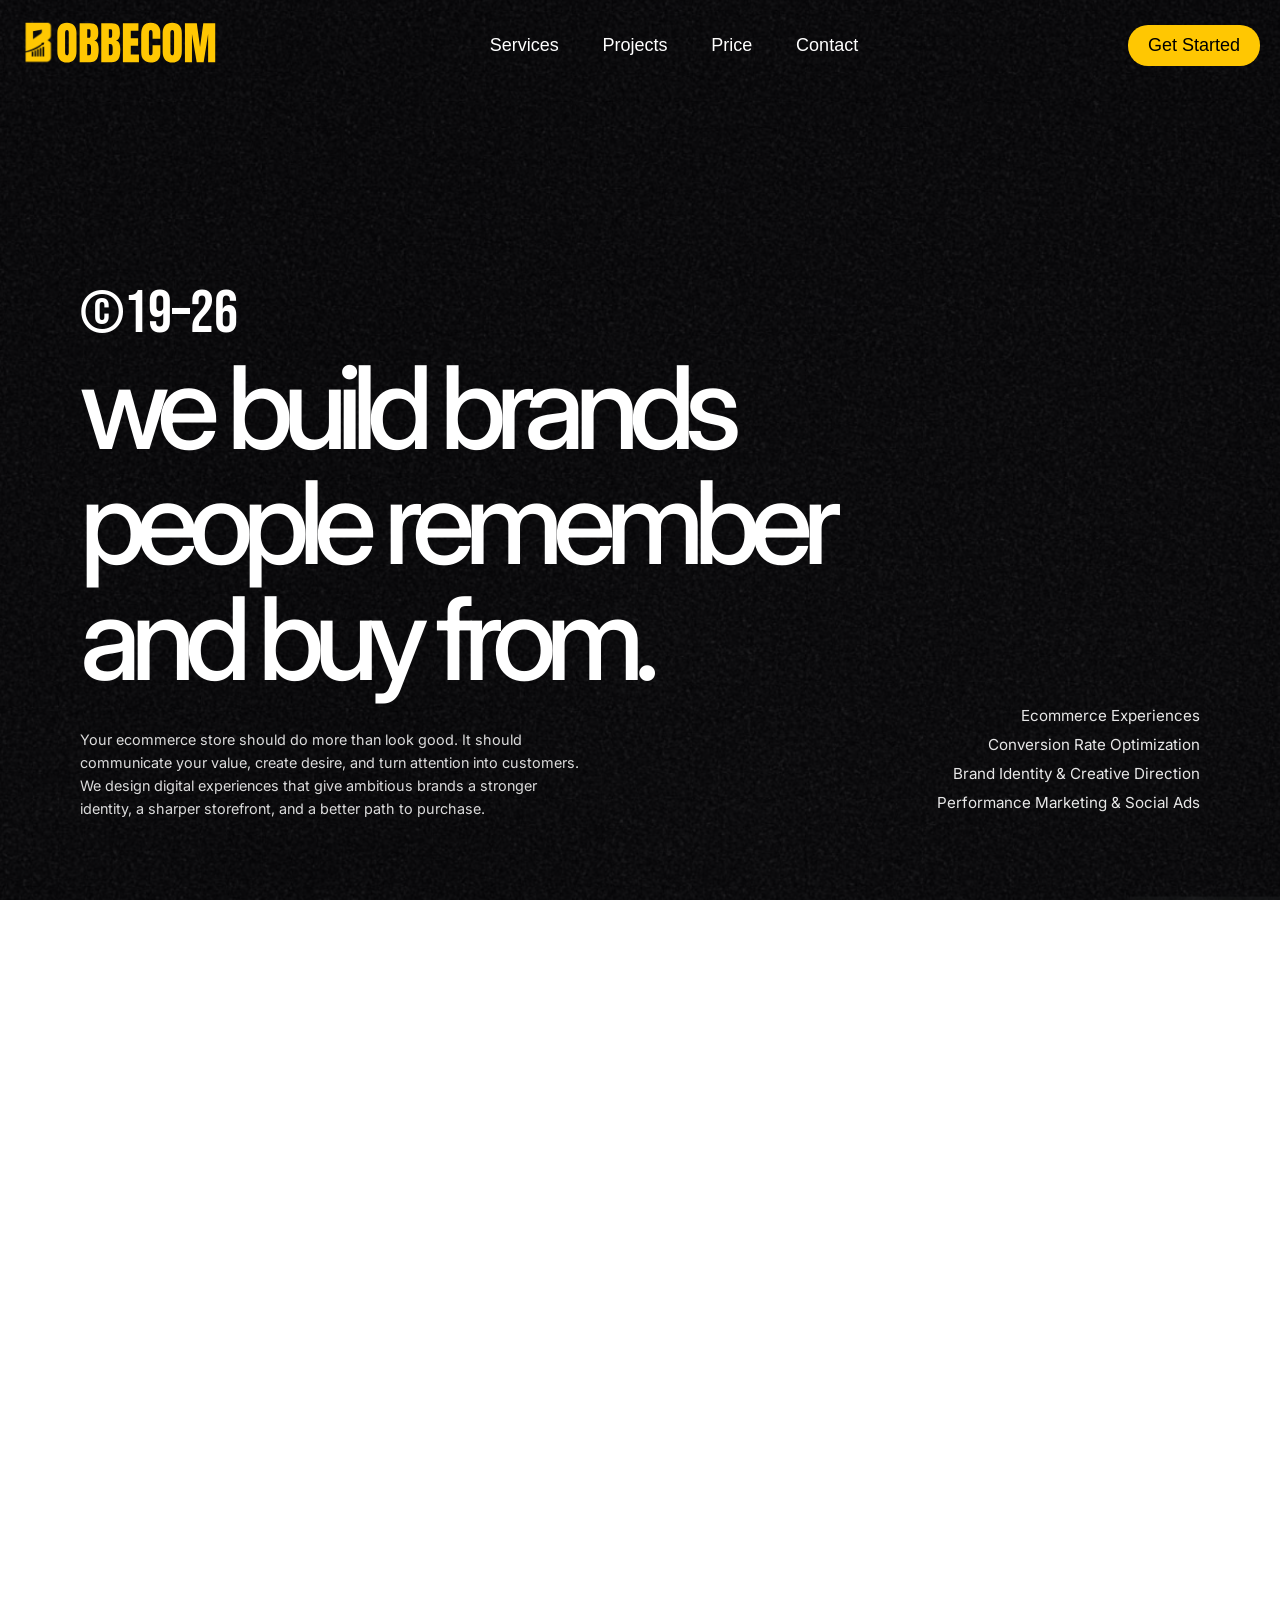
==== commit 65854ded: "Update website with bobbecom branding, modern contact page, and optimized content" ====
--- a/index.html
+++ b/index.html
@@ -4,8 +4,8 @@
 <head>
   <meta charset="UTF-8">
   <meta name="viewport" content="width=device-width, initial-scale=1.0">
-  <title>Ecomriel | ecommerce store design & marketing agency</title>
-  <link rel="shortcut icon" href="asset/favicon.png" type="image/x-icon">
+  <title>bobbecom | ecommerce store design & marketing agency</title>
+  <link rel="shortcut icon" href="asset/favicon.svg" type="image/x-icon">
   <!-- CSS STYLING -->
   <link rel="stylesheet" href="css/style.css">
   <!-- ANIMATION ON SCROOL -->
@@ -14,7 +14,7 @@
   <link rel="stylesheet" href="https://cdnjs.cloudflare.com/ajax/libs/font-awesome/7.0.1/css/all.min.css" />
 
   <!-- AOS -->
-<link href="https://unpkg.com/aos@2.3.1/dist/aos.css" rel="stylesheet">
+  <link href="https://unpkg.com/aos@2.3.1/dist/aos.css" rel="stylesheet">
 
 
   <!-- CALLENDLY -->
@@ -28,8 +28,8 @@
   <header class="header">
     <div class="hd-cont">
       <div class="logo">
-        <a href="ecomriel logo"> <img src="asset/logo.svg" class="des_loo" alt="bobb logo">
-          <a href="ecomriel logo"> <img src="asset/logo.svg" class="mob_loo" alt="bobb logo">
+        <a href="index.html"> <img src="asset/bobb.svg" class="des_loo" alt="bobb logo">
+          <a href="index.html"> <img src="asset/bobb.svg" class="mob_loo" alt="bobb logo">
           </a>
       </div>
 
@@ -38,13 +38,12 @@
         <a href="#services" onclick="toggleMenu(event)">Services</a>
         <a href="projects.html" onclick="toggleMenu(event)">projects</a>
         <a href="#price" onclick="toggleMenu(event)">price</a>
-        <a href="contact.html" onclick="toggleMenu(event)">Contact</a>
+                <a href="contact.html" onclick="toggleMenu(event)">Contact</a>
+
       </div>
       <div class="rgt-hd">
         <div class="hd-cll">
-          <a href=""
-            onclick="Calendly.initPopupWidget({url: 'https://calendly.com/team-ecomriel/30min?primary_color=0d0d0d'});return false;">
-            <i class="fa-solid fa-circle"><span></span></i> book a call</a>
+          <a href="contact.html"></span></i> get started</a>
 
 
 
@@ -67,17 +66,24 @@
         <a href="#services" onclick="toggleMenu(event)">Services</a>
         <a href="projects.html" onclick="toggleMenu(event)">projects</a>
         <a href="#price" onclick="toggleMenu(event)">price</a>
-        <a href="contact.html" onclick="toggleMenu(event)">Contact</a>
-        <a href=""
-          onclick="Calendly.initPopupWidget({url: 'https://calendly.com/team-ecomriel/30min?primary_color=0d0d0d'});return false;"
-          onclick="toggleMenu(event)"> <span></span></i> book a call</a>
+                <a href="contact.html" onclick="toggleMenu(event)">Contact</a>
+
+        <a href="contact.html"> <span></span></i> get started</a>
         <span>
           <div class="nav-sic">
             <p>social handles</p>
             <div class="sic-ico">
-              <a href="#"><i class="fa-brands fa-facebook-f"></i></a>
-              <a href="#"><i class="fa-brands fa-instagram"></i></a>
-              <a href="#"><i class="fa-brands fa-tiktok"></i></a>
+              <a href="https://www.facebook.com/profile.php?id=61577669127399&locale=en_GB"><i
+                  class="fa-brands fa-facebook-f"></i> </a>
+              <a href="https://www.instagram.com/bobbecom/"><i class="fa-brands fa-instagram"></i> </a>
+              <a href="https://www.tiktok.com/@bobbecomagency"><i class="fa-brands fa-tiktok"></i>
+              </a>
+              <a href="https://www.upwork.com/freelancers/~01e92329d64d89373d?mp_source=share"><i
+                  class="fa-brands fa-upwork"></i>
+              </a>
+              <a href="https://wa.me/447378366143"><i class="fa-brands fa-whatsapp"></i>
+              </a>
+
             </div>
           </div>
 
@@ -102,25 +108,31 @@
     <!-- Foreground content -->
     <div class="hero-content">
       <div class="left">
-        <p class="year">©19–25</p>
+        <p class="year">©19–26</p>
 
         <h1 class="glass-text">
-          We make brands <br>
-          unforgettable.
+          We build brands people remember <br>
+          and buy from.
         </h1>
 
         <p class="desc">
-          We create eCommerce experiences that make your brand stand out and drive real impact.
-          Your store deserves more than just a website, it deserves a platform built to attract, engage, and convert.
+          Your ecommerce store should do more than look good. It should communicate your value, create desire, and turn
+          attention into customers.
+
+          We design digital experiences that give ambitious brands a stronger identity, a sharper storefront, and a
+          better path to purchase.
         </p>
       </div>
 
       <div class="right">
         <ul>
-          <li>Ecommerce website</li>
-          <li>conversion rate (CRO)</li>
-          <li>Brand Identity Design</li>
-          <li>Social media ads</li>
+          <li>Ecommerce Experiences
+            </li>
+          <li>            Conversion Rate Optimization
+          </li>
+          <li>            Brand Identity & Creative Direction
+          </li>
+          <li>Performance Marketing & Social Ads</li>
         </ul>
       </div>
     </div>
@@ -129,13 +141,10 @@
   <section class="qbook">
 
     <div class="qb-box">
-      <div class="qbox-btn"><img src="asset/icon-fow.svg" alt="" class="icon-fow"><a href=""
-          onclick="Calendly.initPopupWidget({url: 'https://calendly.com/team-ecomriel/30min?primary_color=0d0d0d'});return false;"
-          class="qbt-lnk">Book a
-          call</a></div>
+      <div class="qbox-btn"><img src="asset/icon-fow.svg" alt="" class="icon-fow"><a href="contact.html" class="qbt-lnk">Get started</a></div>
       <div class="qbox-cont">
-        <h3>Our work resonates through brands. <br>
-          Here’s a look at our valued partners:</h3>
+        <h3>Brands that inspire our work. 
+           Here’s a look at the <br> partners we’ve worked with:</h3>
       </div>
     </div>
 
@@ -143,6 +152,22 @@
     <div class="min-section">
       <div class="slider-container">
         <div class="row">
+        </span>
+        <span class="sl-ros"> <img src="asset/cl7.png" alt="Logo">
+        </span>
+        <span class="sl-ros"> <img src="asset/cl1.png" alt="Logo">
+        </span>
+        <span class="sl-ros"> <img src="asset/cl2.png" alt="Logo">
+        </span>
+        <span class="sl-ros"> <img src="asset/cl3.png" alt="Logo">
+        </span>
+        <span class="sl-ros"> <img src="asset/cl4.png" alt="Logo">
+        </span>
+        <span class="sl-ros"> <img src="asset/cl5.png" alt="Logo">
+        </span>
+        <span class="sl-ros"> <img src="asset/cl6.png" alt="Logo">
+        </span>
+        <span class="sl-ros"> <img src="asset/cl7.png" alt="Logo"> </span>
           <span class="sl-ros"><img src="asset/cl1.png" alt="Logo">
           </span>
           <span class="sl-ros"> <img src="asset/cl2.png" alt="Logo">
@@ -154,23 +179,7 @@
           <span class="sl-ros"> <img src="asset/cl5.png" alt="Logo">
           </span>
           <span class="sl-ros"> <img src="asset/cl6.png" alt="Logo">
-          </span>
-          <span class="sl-ros"> <img src="asset/cl7.png" alt="Logo">
-          </span>
-          <span class="sl-ros"> <img src="asset/cl1.png" alt="Logo">
-          </span>
-          <span class="sl-ros"> <img src="asset/cl2.png" alt="Logo">
-          </span>
-          <span class="sl-ros"> <img src="asset/cl3.png" alt="Logo">
-          </span>
-          <span class="sl-ros"> <img src="asset/cl4.png" alt="Logo">
-          </span>
-          <span class="sl-ros"> <img src="asset/cl5.png" alt="Logo">
-          </span>
-          <span class="sl-ros"> <img src="asset/cl6.png" alt="Logo">
-          </span>
-          <span class="sl-ros"> <img src="asset/cl7.png" alt="Logo">
-          </span>
+         
 
 
         </div>
@@ -197,6 +206,7 @@
       </div>
     </div>
 
+   
     <div class="ser-main">
 
       <div class="ser-m-bx-lft preview-box">
@@ -207,8 +217,7 @@
         <div id="p-title" class="bx-lft-tit">
           <h4>Store Design </h4>
         </div>
-        <div id="p-desc" class="bx-lft-dec">We build store designs that make your products stand out, improve browsing
-          experience, and increase purchase confidence. </div>
+        <div id="p-desc" class="bx-lft-dec">We design ecommerce stores that make your products impossible to ignore, create a seamless shopping experience, and turn more visitors into customers. </div>
 
       </div>
 
@@ -218,24 +227,24 @@
 
 
         <ul class="skill-list" id="skills">
-          <li data-img="asset/wk-ec.jpeg" data-title="store design"
-            data-desc="We build store designs that make your products stand out, improve browsing experience, and increase purchase confidence.">
+          <li data-img="asset/wk-ec.jpg" data-title="store design"
+            data-desc="We design ecommerce stores that make your products impossible to ignore, create a seamless shopping experience, and turn more visitors into customers.">
             Ecommerce website
             <b class="bx-rgt-no">(<p>01</p>)</b>
           </li>
-          <li data-img="asset/wk-ec1.JPEG" data-title="Conversion Rate"
-            data-desc="We optimize your pages and funnels so more of your current traffic turns into actual buyers, without extra ad spend.">
+          <li data-img="asset/wk-ec1.png" data-title="Conversion Rate"
+            data-desc="We refine your pages, product journeys, and checkout experience to turn more of your existing traffic into paying customers.">
             conversion rate (CRO)
 
             <b class="bx-rgt-no">(<p>02</p>)</b>
           </li>
           <li data-img="asset/wk-ec2.jpeg" data-title="Social Media Ads"
-            data-desc="We create scroll-stopping ad creatives that attract the right audience and turn attention into profitable conversions.">
+            data-desc="We create high-impact ad creatives and campaigns that capture attention, reach the right audience, and drive profitable sales.">
             Social media ads
             <b class="bx-rgt-no">(<p>03</p>)</b>
           </li>
           <li data-img="asset/wk-ec3.jpeg" data-title="Brand Identity Design"
-            data-desc="We build visual identities that make your brand memorable, trustworthy, and instantly recognizable in your market.">
+            data-desc="We shape distinctive brand identities that build recognition, strengthen trust, and give your business a clear visual presence.">
             Brand Identity Design <b class="bx-rgt-no">(<p>04</p>)</b></li>
         </ul>
 
@@ -243,6 +252,7 @@
       </div>
 
     </div>
+
     <div class="qbox-btn sk-qbox-btn"><img src="asset/ico-dwn.png" alt="" class="icon-fow"><a href="contact.html"
         class="qbt-lnk">Contact us now</a></div>
 
@@ -257,70 +267,68 @@
         <div class="ser-tit"><span class="ti-se"></span>
           <p>Selected Work</p>
         </div>
-        <h1>proven results,<br>stunning designs</h1>
+        <h1>Great design.<br>measurable results</h1>
       </div>
     </div>
 
     <div class="pjs-sec">
 
-
-      <a href="https://pand.co/" target="_blank">
+      <a href="https://sibellaatelier.com/" target="_blank">
         <div class="psec-list">
           <div class="ps-li-img"><img src="asset/po1.svg" alt=""></div>
           <div class="ps-li-tit">
-            <h1>P&Co Streetwear
-            </h1>
+            <h1>Si'bella Atelier</h1>
           </div>
           <div class="ps-li-dec">
-            <p>Design & Digital Build for Premium Streetwear Label with Motorcycle-Inspired Aesthetics</p>
-          </div>
-          <div class="ps-li-tags"><span>Development</span> <span>design</span> <span>frontend</span></div>
+            <p>Premium E-commerce Experience for a Natural Stone Jewelry & Accessories Brand</p>
+          </div>
+          <div class="ps-li-tags"><span>E-commerce</span> <span>UI/UX Design</span> <span>Development</span></div>
         </div>
       </a>
-
-      <a href="https://www.rocksbox.com/" target="_blank">
+      
+
+      <a href="https://lumocad.fr/" target="_blank">
         <div class="psec-list">
-          <div class="ps-li-img .sfr-img"><img src="asset/po2.svg" alt=""></div>
+          <div class="ps-li-img"><img src="asset/po2.svg" alt=""></div>
           <div class="ps-li-tit">
-            <h1>Rocksbox
-            </h1>
+            <h1>LumoCAD</h1>
           </div>
           <div class="ps-li-dec">
-            <p>Web Design & Development for Innovative Jewelry Subscription Platform</p>
-          </div>
-          <div class="ps-li-tags"><span>Design</span> <span>Optimization</span> <span>shopify</span></div>
+            <p>Premium E-commerce Experience for a French Design Lighting Brand with 3D-Printed, Sustainable Luminaires</p>
+          </div>
+          <div class="ps-li-tags"><span>E-commerce</span> <span>UI/UX Design</span> <span>Development</span></div>
         </div>
       </a>
-
-      <a href="https://dedesgroup.com.au/dining/">
+      
+
+      <a href="https://opposuits.com/?country=us" target="_blank">
         <div class="psec-list">
           <div class="ps-li-img"><img src="asset/po3.svg" alt=""></div>
           <div class="ps-li-tit">
-            <h1>Dedes Group Dining
-            </h1>
+            <h1>OppoSuits</h1>
           </div>
           <div class="ps-li-dec">
-            <p>Web Design & Development for Premium Waterfront Restaurants & Elevated Hospitality Venues in Australia
-            </p>
-          </div>
-          <div class="ps-li-tags"><span>Development</span> <span>design</span> <span>frontend</span></div>
+            <p>Bold E-commerce Experience for a Statement Fashion Brand Specializing in Eye-Catching Suits & Occasionwear</p>
+          </div>
+          <div class="ps-li-tags"><span>E-commerce</span> <span>UI/UX Design</span> <span>Development</span></div>
         </div>
       </a>
-
-
-      <a href="#">
-        <div class="psec-list">
-          <div class="ps-li-img .sfr-img"><img src="asset/po4.svg" alt=""></div>
-          <div class="ps-li-tit">
-            <h1>NIYAM Brand Design
-</h1>
-          </div>
-          <div class="ps-li-dec">
-            <p>Identity, Typography & Direction for a Contemporary Style-Driven Product Brand</p>
-          </div>
-          <div class="ps-li-tags"><span>Branding</span> <span>research</span> </div>
-        </div>
+      
+
+
+      <a href="https://www.kissprom.com/" target="_blank"> 
+        <div class="psec-list"> 
+          <div class="ps-li-img"><img src="asset/po4.svg" alt=""></div> 
+          <div class="ps-li-tit"> 
+            <h1>KissProm</h1> 
+          </div> 
+          <div class="ps-li-dec"> 
+            <p>Elegant E-commerce Experience for a Prom & Special Occasion Fashion Brand Specializing in Stunning Dresses and Formalwear</p> 
+          </div> 
+          <div class="ps-li-tags"><span>E-commerce</span> <span>UI/UX Design</span> <span>Development</span></div> 
+        </div> 
       </a>
+      
 
 
 
@@ -329,7 +337,7 @@
     </div>
     <div class="pj-ft-txt">
       <a href="projects.html"><img src="asset/arrow-right.svg" alt="">
-        <h1>all projects</h1> <span>( <b>13</b> )</span>
+        <h1>all projects</h1> <span>( <b>16</b> )</span>
       </a>
     </div>
 
@@ -360,9 +368,9 @@
         </div>
 
         <div class="founder-text">
-          <h2><span class="quote"><img src="asset/quot.png" alt=""></span> Who’s Behind Ecomriel</h2>
-
-          <p>I’m the founder and creative lead of Ecomriel, an eCommerce-first agency focused on Branding,
+          <h2><span class="quote"><img src="asset/quot.png" alt=""></span> Who’s Behind bobbecom</h2>
+
+          <p>I’m the founder and creative lead of bobbecom, an eCommerce-first agency focused on Branding,
             Conversion-Driven UI/UX, and High-Performing Store Development.</p>
 
           <p>I started solo, but quickly realized a one-person setup limits how far you can scale results,
@@ -376,7 +384,7 @@
           <hr>
 
           <div class="founder-name">
-            <h3>Gabriel</h3>
+            <h3>Ahmed Jamiu</h3>
             <p>Founder | Creative lead</p>
           </div>
         </div>
@@ -398,86 +406,105 @@
       <div class="sec-mini-tit">
 
         <div class="ser-tit"><span class="ti-se"></span>
-          <p>General Quotes</p>
-        </div>
-        <h1>Elevate business,<br>boost conversion </h1>
+          <p>Investment Plans</p>
+        </div>
+        <h1>Transform your store<br>into a revenue machine</h1>
       </div>
     </div>
 
     <div class="main-container">
       <div class="package-box">
-        <h2>Store Setup Packages</h2>
+        <h2>Store Development</h2>
         <div class="package-list">
           <div class="package">
-            <h3>Basic Package – $500</h3>
+            <h3>Starter – $750</h3>
+            <p class="package-desc">Perfect for new businesses launching their first store</p>
             <ul>
-              <li><i class="fa-regular fa-circle-check"></i> Basic Store Design</li>
-              <li><i class="fa-regular fa-circle-check"></i> Winning Product Research</li>
-              <li><i class="fa-regular fa-circle-check"></i> Payment Gateway Integration</li>
-              <li><i class="fa-regular fa-circle-check"></i> SSL Certificate</li>
+              <li><i class="fa-regular fa-circle-check"></i> Professional Store Design</li>
+              <li><i class="fa-regular fa-circle-check"></i> Product Research & Strategy</li>
+              <li><i class="fa-regular fa-circle-check"></i> Payment Gateway Setup</li>
+              <li><i class="fa-regular fa-circle-check"></i> SSL & Security Configuration</li>
+              <li><i class="fa-regular fa-circle-check"></i> Mobile-Responsive Design</li>
+              <li><i class="fa-regular fa-circle-check"></i> Basic SEO Setup</li>
             </ul>
           </div>
           <div class="package">
-            <h3>Standard Package – $950</h3>
+            <h3>Growth – $1,500</h3>
+            <p class="package-desc">Ideal for scaling brands ready to optimize conversions</p>
             <ul>
-              <li><i class="fa-regular fa-circle-check"></i> Everything in Basic, plus:</li>
-              <li><i class="fa-regular fa-circle-check"></i> Standard Store Design</li>
+              <li><i class="fa-regular fa-circle-check"></i> Everything in Starter</li>
+              <li><i class="fa-regular fa-circle-check"></i> Advanced Custom Design</li>
+              <li><i class="fa-regular fa-circle-check"></i> Conversion Rate Optimization</li>
               <li><i class="fa-regular fa-circle-check"></i> Multi-Language Support</li>
+              <li><i class="fa-regular fa-circle-check"></i> Email Marketing Setup</li>
+              <li><i class="fa-regular fa-circle-check"></i> Analytics & Tracking</li>
             </ul>
           </div>
           <div class="package">
-            <h3>Premium Package – $1,500</h3>
+            <h3>Enterprise – $3,000</h3>
+            <p class="package-desc">For established brands demanding premium results</p>
             <ul>
-              <li><i class="fa-regular fa-circle-check"></i> Everything in Standard, plus:</li>
-              <li><i class="fa-regular fa-circle-check"></i> Advanced Customization Options</li>
-              <li><i class="fa-regular fa-circle-check"></i> Copyright Infringement Check</li>
+              <li><i class="fa-regular fa-circle-check"></i> Everything in Growth</li>
+              <li><i class="fa-regular fa-circle-check"></i> Custom Development</li>
+              <li><i class="fa-regular fa-circle-check"></i> Advanced CRO Strategy</li>
+              <li><i class="fa-regular fa-circle-check"></i> Third-Party Integrations</li>
+              <li><i class="fa-regular fa-circle-check"></i> Priority Support (30 days)</li>
+              <li><i class="fa-regular fa-circle-check"></i> Performance Optimization</li>
             </ul>
           </div>
         </div>
       </div>
 
       <div class="side-box">
-        <h3>Get Started</h3>
-        <p>Choose a suitable plan to get started.</p>
-        <a href="contact.html" target="_blank" class="button">Get Started</a>
+        <h3>Ready to Launch?</h3>
+        <p>Choose the plan that fits your goals and let's build something extraordinary together.</p>
+        <a href="contact.html" target="_blank" class="button">Start Your Project</a>
       </div>
     </div>
     <div class="main-container man-con">
       <div class="side-box">
-        <h3>Get Started</h3>
-        <p>Choose a suitable plan to get started.</p>
-        <a href="contact.html" target="_blank" class="button">Get Started</a>
+        <h3>Scale Your Revenue</h3>
+        <p>Our marketing packages are designed to drive traffic and maximize your ROI.</p>
+        <a href="contact.html" target="_blank" class="button">Boost Your Sales</a>
       </div>
 
       <div class="package-box">
-        <h2>Store Marketing Packages</h2>
+        <h2>Growth Marketing</h2>
         <div class="package-list">
           <div class="package">
-            <h3>Basic Package – $2,000</h3>
+            <h3>Launch – $2,500/month</h3>
+            <p class="package-desc">Kickstart your marketing with foundational strategies</p>
             <ul>
-              <li><i class="fa-regular fa-circle-check"></i> Website Optimization</li>
+              <li><i class="fa-regular fa-circle-check"></i> Website Optimization Audit</li>
               <li><i class="fa-regular fa-circle-check"></i> Content Marketing Strategy</li>
-              <li><i class="fa-regular fa-circle-check"></i> Search Engine Optimization (SEO)</li>
-              <li><i class="fa-regular fa-circle-check"></i>Klaviyo Automation </li>
-              <li><i class="fa-regular fa-circle-check"></i> Paid Advertising</li>
-
+              <li><i class="fa-regular fa-circle-check"></i> SEO Foundation</li>
+              <li><i class="fa-regular fa-circle-check"></i> Klaviyo Email Automation</li>
+              <li><i class="fa-regular fa-circle-check"></i> Social Media Setup</li>
+              <li><i class="fa-regular fa-circle-check"></i> Monthly Performance Report</li>
             </ul>
           </div>
           <div class="package">
-            <h3>Standard Package – $6,000</h3>
+            <h3>Scale – $5,000/month</h3>
+            <p class="package-desc">Accelerate growth with comprehensive marketing campaigns</p>
             <ul>
-              <li><i class="fa-regular fa-circle-check"></i> Everything in Basic, plus:</li>
-              <li><i class="fa-regular fa-circle-check"></i> Email Marketing</li>
+              <li><i class="fa-regular fa-circle-check"></i> Everything in Launch</li>
+              <li><i class="fa-regular fa-circle-check"></i> Advanced Email Marketing</li>
+              <li><i class="fa-regular fa-circle-check"></i> Paid Ad Management (FB/IG)</li>
               <li><i class="fa-regular fa-circle-check"></i> Product Review Strategy</li>
+              <li><i class="fa-regular fa-circle-check"></i> A/B Testing</li>
+              <li><i class="fa-regular fa-circle-check"></i> Bi-Weekly Strategy Calls</li>
             </ul>
           </div>
           <div class="package">
-            <h3>Premium Package – $10,500</h3>
+            <h3>Dominate – $10,000/month</h3>
+            <p class="package-desc">Full-scale marketing to dominate your market</p>
             <ul>
-              <li><i class="fa-regular fa-circle-check"></i> Everything in Standard, plus:</li>
-              <li><i class="fa-regular fa-circle-check"></i> Continuous Optimization</li>
-              <li><i class="fa-regular fa-circle-check"></i> FB/IG/Pinterest Ads Management</li>
-              <li><i class="fa-regular fa-circle-check"></i> Retargeting Ads</li>
+              <li><i class="fa-regular fa-circle-check"></i> Everything in Scale</li>
+              <li><i class="fa-regular fa-circle-check"></i> Multi-Channel Ad Management</li>
+              <li><i class="fa-regular fa-circle-check"></i> Advanced Retargeting</li>
+              <li><i class="fa-regular fa-circle-check"></i> Continuous CRO</li>
+              <li><i class="fa-regular fa-circle-check"></i> Influencer Marketing</li>
+              <li><i class="fa-regular fa-circle-check"></i> Dedicated Account Manager</li>
             </ul>
           </div>
         </div>
@@ -515,16 +542,15 @@
         <div class="testimonial-content">
           <div class="quote">
             <i class="fa-solid fa-quote-right"></i>
-            Bobbecom as an incredible level of expertise and has been a phenomenal resource for us for all things
-            digital media.
+            Bobbecom delivered exceptional results for our brand. Their expertise in digital media exceeded our expectations.
           </div>
           <div class="author-info">
             <div class="author-photo">
-              <img src="asset/mt1.jpg" alt="Tony Lazare" />
+              <img src="asset/mt1.jpg" alt="Michael Chen" />
             </div>
             <div class="author-text">
-              <h4>Tony Lazare</h4>
-              <p>manager, kawish</p>
+              <h4>Michael Chen</h4>
+              <p>CEO, TechStart</p>
             </div>
           </div>
         </div>
@@ -537,16 +563,15 @@
         <div class="testimonial-content">
           <div class="quote ">
             <i class="fa-solid fa-quote-right"></i>
-
-            Most importantly, we trust them to act in our best interests.
+            We trust them completely. They always act in our best interests and deliver outstanding work.
           </div>
           <div class="author-info">
             <div class="author-photo">
-              <img src="asset/mt2.jpg" alt="Jeremy Luke" />
+              <img src="asset/mt2.jpg" alt="Sarah Williams" />
             </div>
             <div class="author-text">
-              <h4>Jeremy Luke</h4>
-              <p>CMO of TTP</p>
+              <h4>Sarah Williams</h4>
+              <p>Marketing Director, BrandCo</p>
             </div>
           </div>
         </div>
@@ -564,17 +589,15 @@
         <div class="testimonial-content">
           <div class="quote ">
             <i class="fa-solid fa-quote-right"></i>
-
-            Their approach is hands-on and supportive, not just audits—they guide you through implementation, unlike
-            other agencies I've used.
+            Their hands-on approach sets them apart. They guide implementation rather than just providing audits.
           </div>
           <div class="author-info">
             <div class="author-photo">
-              <img src="asset/gt1.jpg" alt="Nelly Lazare" />
+              <img src="asset/gt1.jpg" alt="David Martinez" />
             </div>
             <div class="author-text">
-              <h4>Nelly Lazare</h4>
-              <p>Marketplace Manager, Nina Jewelry</p>
+              <h4>David Martinez</h4>
+              <p>E-commerce Manager, StyleHub</p>
             </div>
           </div>
         </div>
@@ -594,17 +617,15 @@
         <div class="testimonial-content">
           <div class="quote ">
             <i class="fa-solid fa-quote-right"></i>
-
-            Hard to imagine a better agency structure for managing complexity—they consistently deliver at an
-            exceptional level.
+            Exceptional agency structure for managing complexity. They consistently deliver at the highest level.
           </div>
           <div class="author-info">
             <div class="author-photo">
-              <img src="asset/mt3.jpg" alt="Jeremy Luke" />
+              <img src="asset/mt3.jpg" alt="Emily Johnson" />
             </div>
             <div class="author-text">
-              <h4>Tony Lazare</h4>
-              <p>Manager, Allgoodsstore</p>
+              <h4>Emily Johnson</h4>
+              <p>Founder, RetailMax</p>
             </div>
           </div>
         </div>
@@ -624,16 +645,15 @@
         <div class="testimonial-content">
           <div class="quote ">
             <i class="fa-solid fa-quote-right"></i>
-            A brilliantly structured product system—built to handle complexity with consistency and ease.
-
+            Brilliantly structured product system built to handle complexity with consistency and ease.
           </div>
           <div class="author-info">
             <div class="author-photo">
-              <img src="asset/gt2.jpg" alt="Jeremy Luke" />
+              <img src="asset/gt2.jpg" alt="James Anderson" />
             </div>
             <div class="author-text">
-              <h4> Janet Mayan</h4>
-              <p>CO-Founder of Manimi</p>
+              <h4>James Anderson</h4>
+              <p>Co-Founder, InnovateLab</p>
             </div>
           </div>
         </div>
@@ -680,7 +700,7 @@
       <div class="founder-info mobile-top">
         <img src="asset/ab-img1.png" alt="">
         <div>
-          <h4>Gabriel </h4>
+          <h4>Ahmed Jamiu</h4>
           <span>Founder & Creative Lead</span>
         </div>
       </div>
@@ -692,8 +712,9 @@
       </p>
 
       <div class="btn-row">
-        <a href="" 
-          onclick="Calendly.initPopupWidget({url: 'https://calendly.com/team-ecomriel/30min?primary_color=0d0d0d'});return false;" class="btn primary">↳ Book a Call</a>
+        <a href=""
+          onclick="Calendly.initPopupWidget({url: 'https://calendly.com/team-ecomriel/30min?primary_color=0d0d0d'});return false;"
+          class="btn primary">↳ Book a Call</a>
         <a href="contact.html" class="btn secondary">↳ Contact us</a>
       </div>
 
@@ -721,28 +742,29 @@
       <ul>
 
         <li>
-          <h4>Version</h4>2025 © Version
+          <h4>Version</h4>2026 &copy; bobbecom
         </li>
         <li>
           <h4>more</h4><a href="#services">services</a>
         </li>
         <li>
-          <h4>designed by</h4>kelarswift
+          <h4>designed by</h4>kelar
         </li>
 
       </ul>
     </div>
 
     <div class="social">
-      <a href="#"><i class="fa-brands fa-facebook-f"></i></a>
-      <a href="#"><i class="fa-brands fa-instagram"></i></a>
-      <a href="#"><i class="fa-brands fa-tiktok"></i></a>
-      <a href="#"><i class="fa-brands fa-linkedin-in"></i></a>
+      <a href="https://www.facebook.com/profile.php?id=61577669127399&locale=en_GB"><i class="fa-brands fa-facebook-f"></i></a>
+      <a href="https://www.instagram.com/bobbecom/"><i class="fa-brands fa-instagram"></i></a>
+      <a href="https://www.tiktok.com/@bobbecomagency"><i class="fa-brands fa-tiktok"></i></a>
+      <a href="https://www.upwork.com/freelancers/~01e92329d64d89373d?mp_source=share"><i class="fa-brands fa-upwork"></i></a>
+      <a href="https://wa.me/447378366143"><i class="fa-brands fa-whatsapp"></i></a>
     </div>
   </section>
   <div class="hr"></div><!-- footer -->
   <div class="all-right">
-    <h4>© 2025 Ecomriel. All rights reserved.</h4>
+    <h4>&copy; 2026 bobbecom. All rights reserved.</h4>
   </div>
 </body>
 <!-- FOTTER -->
--- a/css/style.css
+++ b/css/style.css
@@ -9,7 +9,7 @@
 :root {
   --primary: #ffffff;
   --tetiary: #c1c1c1;
-  --secondary: #99e800;
+  --secondary: #FFC702;
   --text: #0d0d0d;
   --text-light: #1e1e1e;
 }
@@ -124,7 +124,56 @@
   z-index: 1000;
   /*     backdrop-filter: blur(10px);
  */
-position: absolute;}
+position: absolute;
+transition: all 0.3s ease;
+}
+
+.header.hidden {
+  transform: translateY(-100%);
+  opacity: 0;
+}
+
+.header.scrolled {
+  position: fixed;
+  background-color: rgba(255, 255, 255, 0.95);
+  backdrop-filter: blur(10px);
+  transform: translateY(0);
+  opacity: 1;
+}
+
+.header.scrolled .line {
+  background-color: black !important;
+}
+
+.header:not(.scrolled) .line {
+  background-color: white !important;
+}
+
+.header:not(.scrolled) .nav-menu_des a {
+  color: white;
+}
+
+.header:not(.scrolled) .nav-menu a {
+  color: white;
+}
+
+.header:not(.scrolled) .nav-menu a:hover {
+  color: #FFC702;
+}
+
+.header.scrolled .nav-menu_des a {
+  color: #0d0d0d;
+}
+
+.header.scrolled .nav-menu_des a:hover {
+  color: #FFC702;
+}
+
+/* Initial state - header visible at top */
+.header:not(.scrolled):not(.hidden) {
+  transform: translateY(0);
+  opacity: 1;
+}
 
 .rgt-hd {
   display: flex;
@@ -407,7 +456,7 @@
   height: 2px;
   border-radius: 3px;
   position: absolute;
-  background-color: var(--primary);
+  background-color: white;
   transition:  0.1s ease;
   z-index: 999;
 }
@@ -447,7 +496,7 @@
     align-items: left;
     justify-content: space-evenly; /* evenly spread items */
     align-items: center;
-    color: var(--primary);
+    color: white;
     width: 40%;
     z-index: 998;
     
@@ -456,10 +505,11 @@
   .nav-menu_des a{
 text-transform: capitalize;
 transition: .3s ease;
+color: white;
 
   }
 .nav-menu_des a:hover{
-  color: #ccc;
+  color: #FFC702;
 }
 .nav-menu {
 
@@ -507,6 +557,14 @@
 .nav-menu a:hover {
   color: var(--accent);
   transform: scalex(1.05);
+}
+
+.header.scrolled .nav-menu a {
+  color: #0d0d0d;
+}
+
+.header.scrolled .nav-menu a:hover {
+  color: #FFC702;
 }
 
 .nav-sic {
@@ -1518,13 +1576,17 @@
 
 .package h3 {
   color: #ffffff;
+  margin-bottom: 10px;
+  font-weight: 600;
+  font-size: 20px;
+  padding-top: 2rem;
+}
+
+.package-desc {
+  color: rgba(255, 255, 255, 0.8);
+  font-size: 14px;
   margin-bottom: 15px;
-  font-weight: 400;
-  font-size: 12px;
-  letter-spacing: 0.7px;
-  text-transform: capitalize;
-  font-family: "Boldonse", system-ui;
-  padding-top: 2rem;
+  font-style: italic;
 }
 
 .package ul {
@@ -1719,7 +1781,7 @@
   width:100%;
   margin: 5rem 0;
   height:80vh;
-  background:url('/asset/conb.jpeg') no-repeat center center/cover;
+  background:url('/asset/conb.png') no-repeat center center/cover;
   display:flex;
   flex-direction: column;
   align-items:center;
@@ -1906,9 +1968,10 @@
 }
 
 .contact .cont-form .form-rgt .titleb {
-  height: 60px;
-  margin: 0.5rem;
+  height: auto;
+  margin: 0.8rem 0;
   width: auto;
+  padding: 10px 0;
   position: relative;
   align-items: center;
   justify-content: space-between;
@@ -1927,14 +1990,23 @@
 
 .contact .com-soc {
   width: 100%;
-  padding: 5px;
+  padding: 15px 0;
+  display: flex;
+  gap: 20px;
+  align-items: center;
 }
 
 .contact .com-soc a i {
-  font-size: 20px;
+  font-size: 24px;
   color: var(--text);
-  padding-right: 2rem;
+  padding: 10px;
+  transition: 0.3s;
   cursor: pointer;
+}
+
+.contact .com-soc a i:hover {
+  color: var(--secondary);
+  transform: scale(1.1);
 }
 .contact .cont-form .form-lft .cont-form {
   display: grid;
@@ -2059,34 +2131,33 @@
 
 .titleb input[type="checkbox"] {
   -webkit-appearance: none;
+  appearance: none;
   position: relative;
-  height: 100%;
-  width: 100%;
+  height: 25px;
+  width: 25px;
   cursor: pointer;
-  border: 3px solid transparent;
+  border: 2px solid var(--gray-400);
   outline: none;
-  border-radius: 10px;
+  border-radius: 5px;
+  background-color: var(--primary);
   box-shadow: 4px 15px 15px 25px rgba(247, 249, 233, 0.02);
+  flex-shrink: 0;
 }
 
 .titleb label h5 {
   font-family: "Prompt", sans-serif;
   font-weight: 200;
   color: var(--gray-400);
-  text-transform: capitalize;
   font-size: 18px;
+  margin-left: 10px;
 }
 
 .titleb label {
   display: flex;
-  flex-direction: column;
-  margin-left: 3rem;
+  flex-direction: row;
+  align-items: center;
+  cursor: pointer;
   text-align: left;
-  justify-content: center;
-  height: 80%;
-  position: absolute;
-  bottom: 0;
-
   width: 100%;
 }
 
@@ -2175,7 +2246,7 @@
   width:100%;
   height:100vh;
   padding: 0 2rem;
-  background:url('/asset/conb.jpeg') no-repeat center center/cover;
+  background:url('/asset/conb.png') no-repeat center center/cover;
 
 
 }
@@ -3079,7 +3150,7 @@
   .hd-cont .logo .mob_loo{
     display: flex;
     visibility: visible;
-    width: 45px;
+    width: 100px;
   }
  .nav-togg{
   display: block;
@@ -3172,3 +3243,272 @@
     height: auto;
   }
 }
+
+/* ------------------------------------
+New Contact Page Styles
+---------------------------------------- */
+
+@import url('https://fonts.googleapis.com/css2?family=Archivo+Black&family=Inter:wght@400;500;600&display=swap');
+
+.contact-page-body {
+  display: flex;
+  flex-direction: column;
+  min-height: 100vh;
+}
+
+.contact-wrapper {
+  flex: 1;
+  display: flex;
+  flex-direction: column;
+}
+
+.contact-wrapper .section {
+  flex: 1;
+}
+
+.contact-page {
+  max-width: 1040px;
+  margin: 0 auto;
+  padding: 96px 32px 120px;
+  font-family: 'Inter', -apple-system, BlinkMacSystemFont, sans-serif;
+  color: var(--text);
+}
+
+/* ---------- Objectives hero ---------- */
+
+.objectives-section {
+  margin-bottom: 96px;
+}
+
+.objectives-heading {
+  font-family: 'Archivo Black', 'Inter', sans-serif;
+  font-weight: 400;
+  font-size: clamp(2.4rem, 5vw, 4.2rem);
+  line-height: 1.02;
+  letter-spacing: -0.01em;
+  margin: 0 0 40px;
+  max-width: 14ch;
+  color: var(--text);
+}
+
+.objectives {
+  display: grid;
+  grid-template-columns: repeat(2, 1fr);
+  gap: 2px;
+  background: var(--tetiary);
+  border: 2px solid var(--text);
+}
+
+.objective-input {
+  position: absolute;
+  opacity: 0;
+  width: 1px;
+  height: 1px;
+  pointer-events: none;
+}
+
+.objective-tile {
+  display: flex;
+  align-items: center;
+  min-height: 128px;
+  padding: 28px 32px;
+  background: var(--primary);
+  cursor: pointer;
+  transition: background 120ms ease, color 120ms ease;
+}
+
+.objective-tile .tile-label {
+  font-family: 'Archivo Black', 'Inter', sans-serif;
+  font-weight: 400;
+  font-size: clamp(1.1rem, 1.8vw, 1.5rem);
+  line-height: 1.15;
+  color: var(--text);
+}
+
+.objective-tile:hover {
+  background: #efefec;
+}
+
+.objective-input:checked + .objective-tile {
+  background: var(--text);
+  color: var(--primary);
+}
+
+.objective-input:checked + .objective-tile .tile-label {
+  color: var(--primary);
+}
+
+.objective-input:focus-visible + .objective-tile {
+  outline: 3px solid var(--secondary);
+  outline-offset: -3px;
+}
+
+/* ---------- Contact grid ---------- */
+
+.contact-grid {
+  display: grid;
+  grid-template-columns: 240px 1fr;
+  gap: 64px;
+  align-items: start;
+}
+
+.contact-info {
+  position: sticky;
+  top: 48px;
+}
+
+.info-eyebrow {
+  font-size: 0.9rem;
+  color: var(--tetiary);
+  margin: 0 0 12px;
+}
+
+.info-email {
+  display: inline-block;
+  font-family: 'Archivo Black', 'Inter', sans-serif;
+  font-weight: 400;
+  font-size: 1.15rem;
+  color: var(--text);
+  text-decoration: none;
+  border-bottom: 2px solid var(--text);
+  padding-bottom: 2px;
+  margin-bottom: 24px;
+  word-break: break-word;
+}
+
+.info-email:hover {
+  color: var(--secondary);
+  border-color: var(--secondary);
+}
+
+.info-note {
+  font-size: 0.95rem;
+  line-height: 1.55;
+  color: var(--tetiary);
+  max-width: 26ch;
+}
+
+.info-social {
+  display: flex;
+  gap: 20px;
+  margin-top: 24px;
+}
+
+.info-social a {
+  color: var(--text);
+  font-size: 20px;
+  transition: color 120ms ease;
+}
+
+.info-social a:hover {
+  color: var(--secondary);
+}
+
+/* ---------- Form ---------- */
+
+.contact-form {
+  display: flex;
+  flex-direction: column;
+  gap: 28px;
+}
+
+.field-row {
+  display: grid;
+  grid-template-columns: 1fr 1fr;
+  gap: 28px;
+}
+
+.field {
+  display: flex;
+  flex-direction: column;
+}
+
+.field label {
+  font-size: 0.85rem;
+  color: var(--tetiary);
+  margin-bottom: 10px;
+}
+
+.field input,
+.field select,
+.field textarea {
+  font-family: 'Inter', sans-serif;
+  font-size: 1rem;
+  color: var(--text);
+  background: transparent;
+  border: none;
+  border-bottom: 1.5px solid var(--tetiary);
+  padding: 8px 2px 12px;
+  outline: none;
+  transition: border-color 120ms ease;
+  appearance: none;
+}
+
+.field select {
+  cursor: pointer;
+  background-image: url("data:image/svg+xml,%3Csvg xmlns='http://www.w3.org/2000/svg' viewBox='0 0 12 8'%3E%3Cpath d='M1 1l5 5 5-5' fill='none' stroke='%230d0d0d' stroke-width='1.5'/%3E%3C/svg%3E");
+  background-repeat: no-repeat;
+  background-position: right 4px center;
+  background-size: 17px 17px;
+  padding-right: 20px;
+}
+
+.field textarea {
+  resize: vertical;
+  min-height: 96px;
+}
+
+.field input:focus,
+.field select:focus,
+.field textarea:focus {
+  border-color: var(--text);
+}
+
+.submit-btn {
+  align-self: flex-start;
+  margin-top: 12px;
+  padding: 16px 32px;
+  background: var(--text);
+  color: var(--primary);
+  font-family: 'Inter', sans-serif;
+  font-weight: 600;
+  font-size: 0.95rem;
+  border: none;
+  cursor: pointer;
+  transition: background 150ms ease;
+}
+
+.submit-btn:hover {
+  background: var(--secondary);
+}
+
+.submit-btn:focus-visible {
+  outline: 3px solid var(--secondary);
+  outline-offset: 3px;
+}
+
+/* ---------- Responsive ---------- */
+
+@media (max-width: 720px) {
+  .contact-page {
+    padding: 56px 20px 80px;
+  }
+
+  .objectives {
+    grid-template-columns: 1fr;
+  }
+
+  .contact-grid {
+    grid-template-columns: 1fr;
+    gap: 40px;
+  }
+
+  .contact-info {
+    position: static;
+  }
+
+  .field-row {
+    grid-template-columns: 1fr;
+    gap: 24px;
+  }
+}
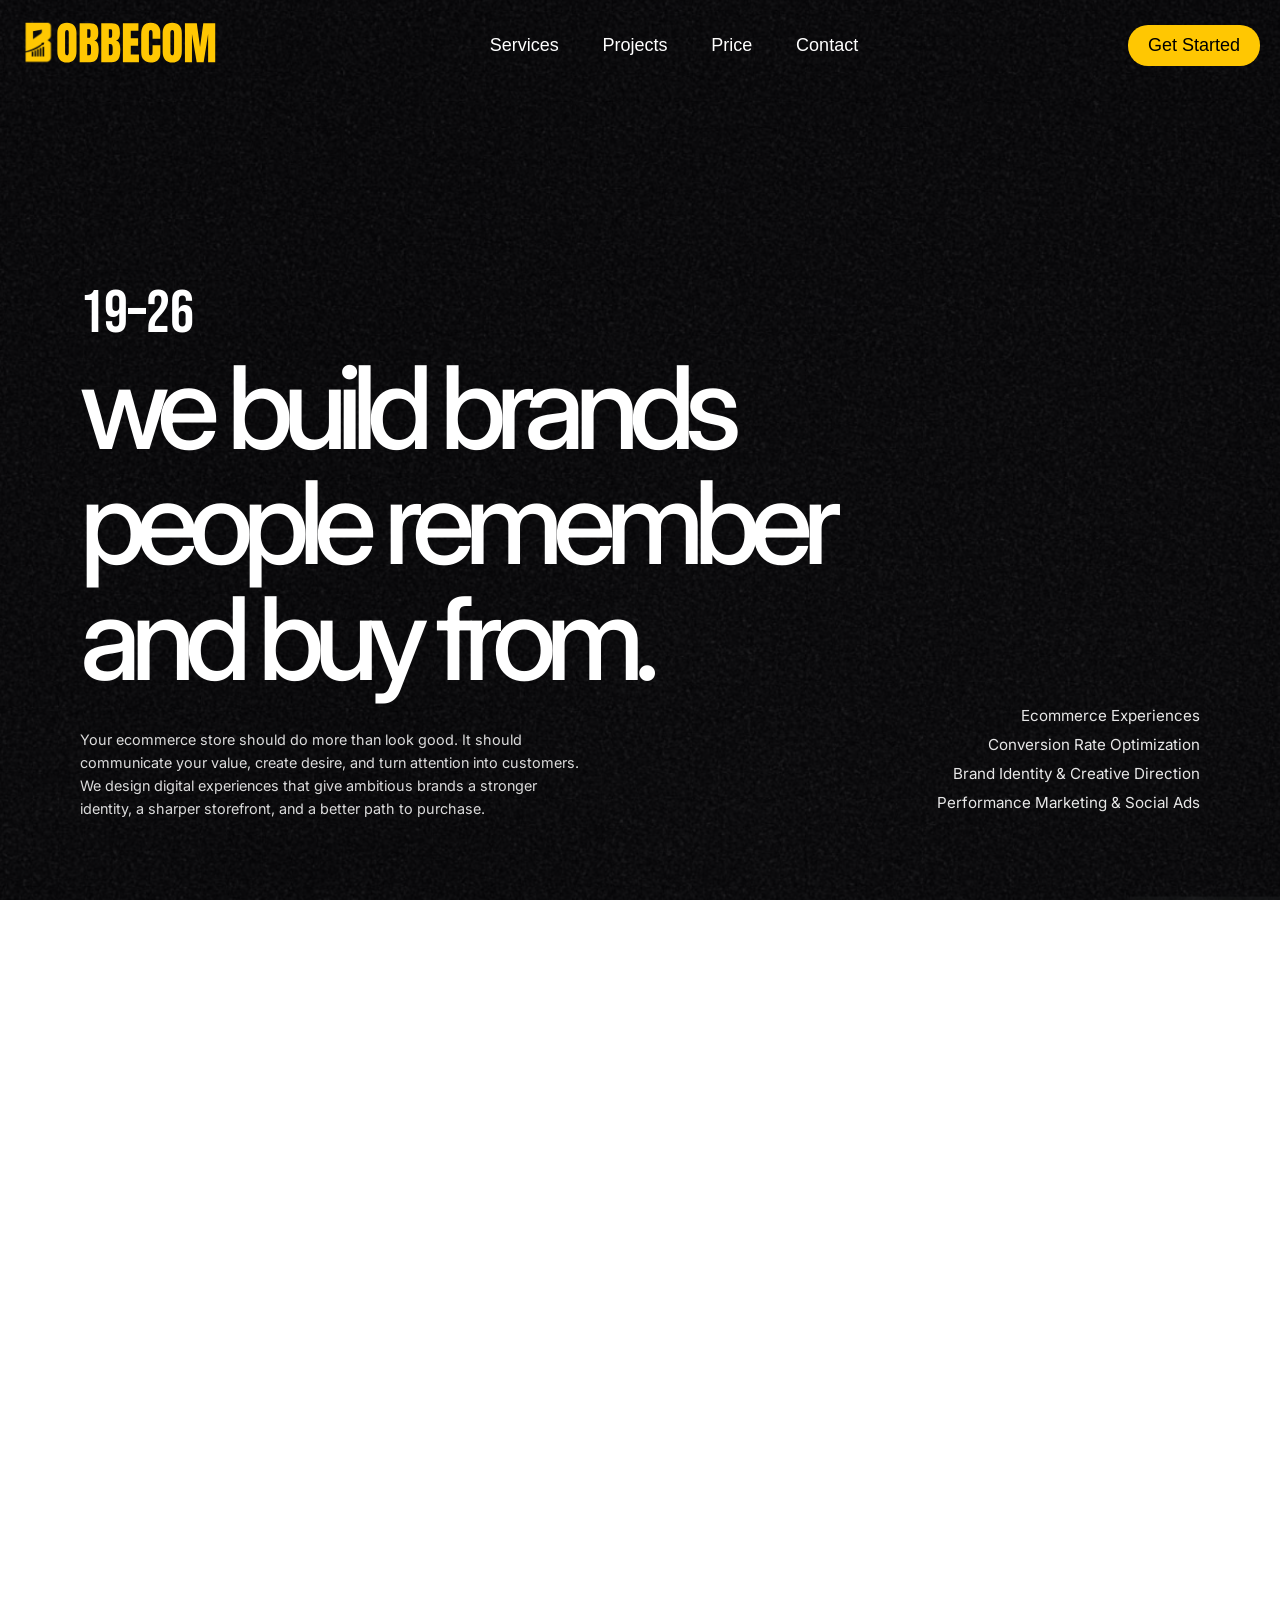
==== commit 1e0940d6: "contact button fix" ====
--- a/index.html
+++ b/index.html
@@ -16,9 +16,6 @@
   <!-- AOS -->
   <link href="https://unpkg.com/aos@2.3.1/dist/aos.css" rel="stylesheet">
 
-
-  <!-- CALLENDLY -->
-  <link href="https://assets.calendly.com/assets/external/widget.css" rel="stylesheet">
 
 </head>
 
@@ -108,7 +105,7 @@
     <!-- Foreground content -->
     <div class="hero-content">
       <div class="left">
-        <p class="year">©19–26</p>
+        <p class="year">19–26</p>
 
         <h1 class="glass-text">
           We build brands people remember <br>
@@ -179,7 +176,7 @@
           <span class="sl-ros"> <img src="asset/cl5.png" alt="Logo">
           </span>
           <span class="sl-ros"> <img src="asset/cl6.png" alt="Logo">
-         
+ 
 
 
         </div>
@@ -712,9 +709,7 @@
       </p>
 
       <div class="btn-row">
-        <a href=""
-          onclick="Calendly.initPopupWidget({url: 'https://calendly.com/team-ecomriel/30min?primary_color=0d0d0d'});return false;"
-          class="btn primary">↳ Book a Call</a>
+        <a href="contact.html" class="btn primary">↳ Book a Call</a>
         <a href="contact.html" class="btn secondary">↳ Contact us</a>
       </div>
 
@@ -774,9 +769,6 @@
 <!-- ANIMATION ON SCROLL -->
 <script src="https://unpkg.com/aos@2.3.1/dist/aos.js"></script>
 
-<!-- callendly -->
-<script src="https://assets.calendly.com/assets/external/widget.js" type="text/javascript" async></script>
-
 <script>
   AOS.init();
 </script>
